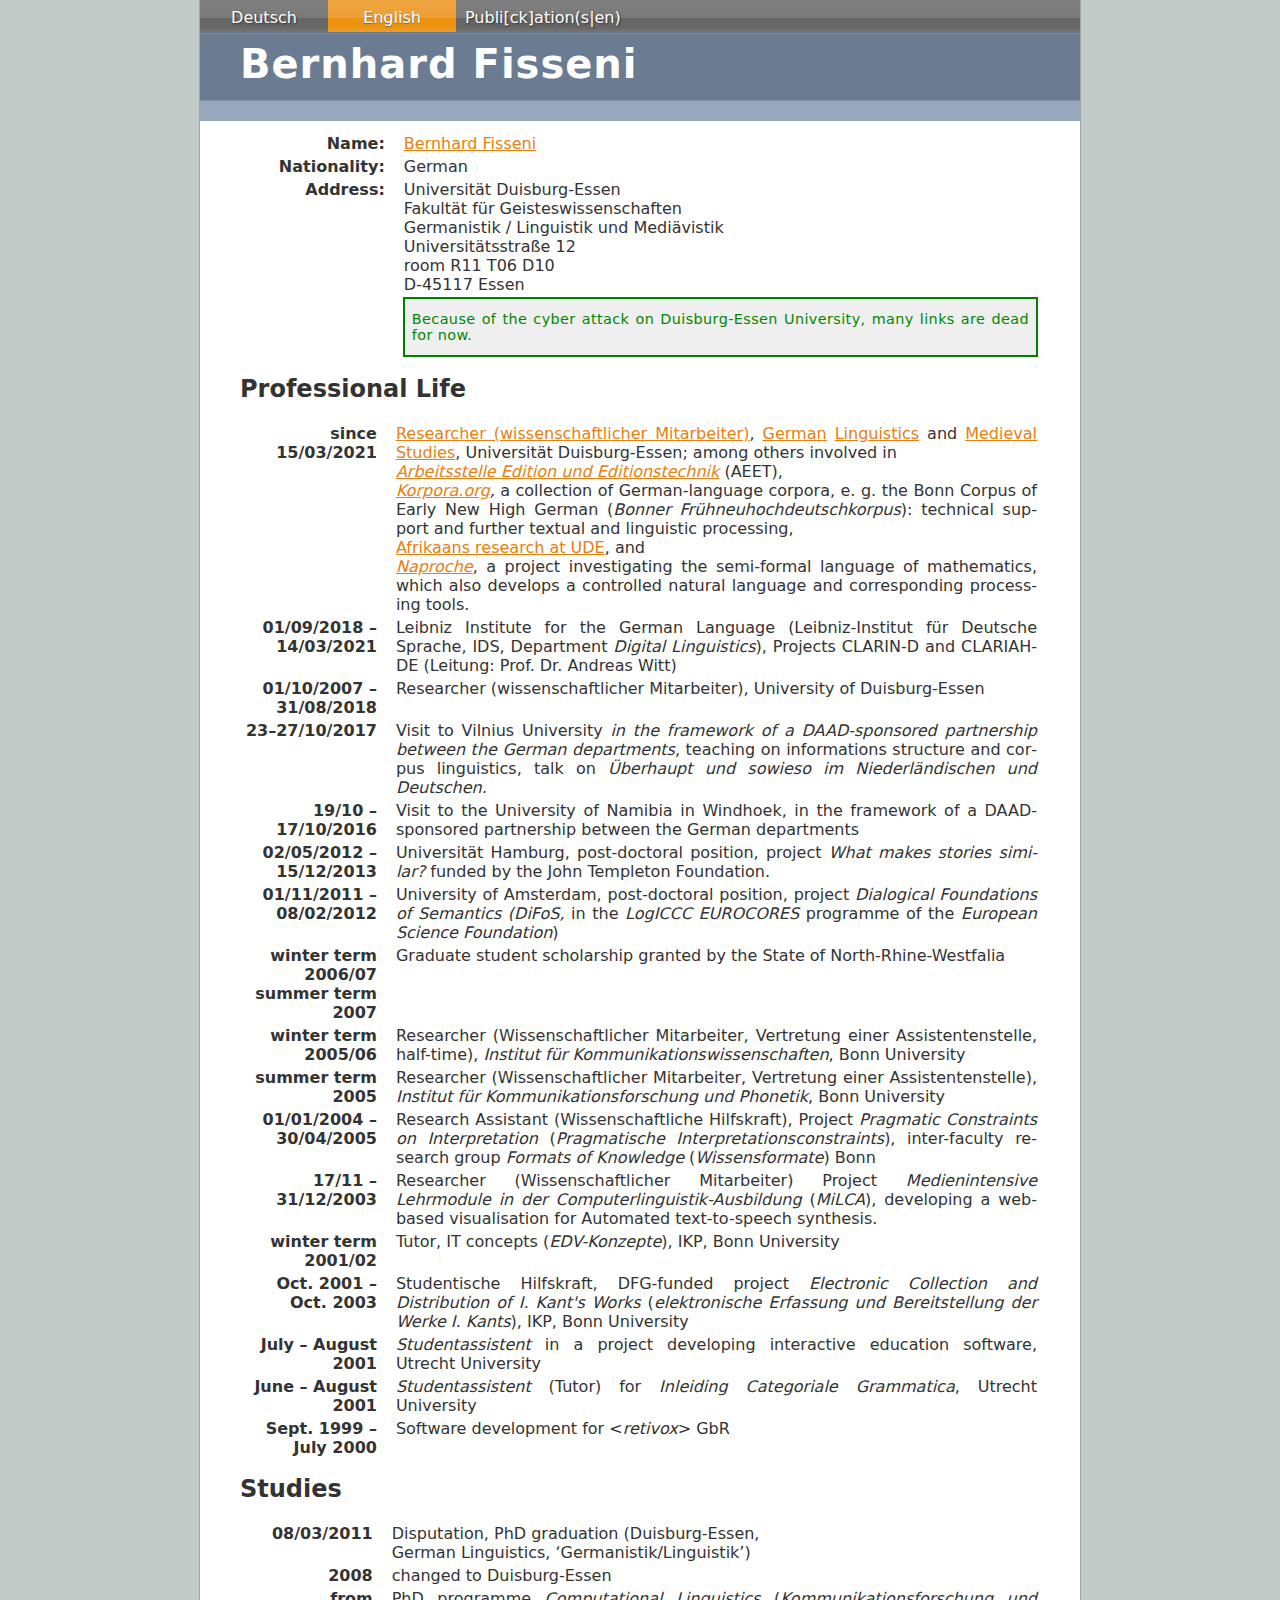
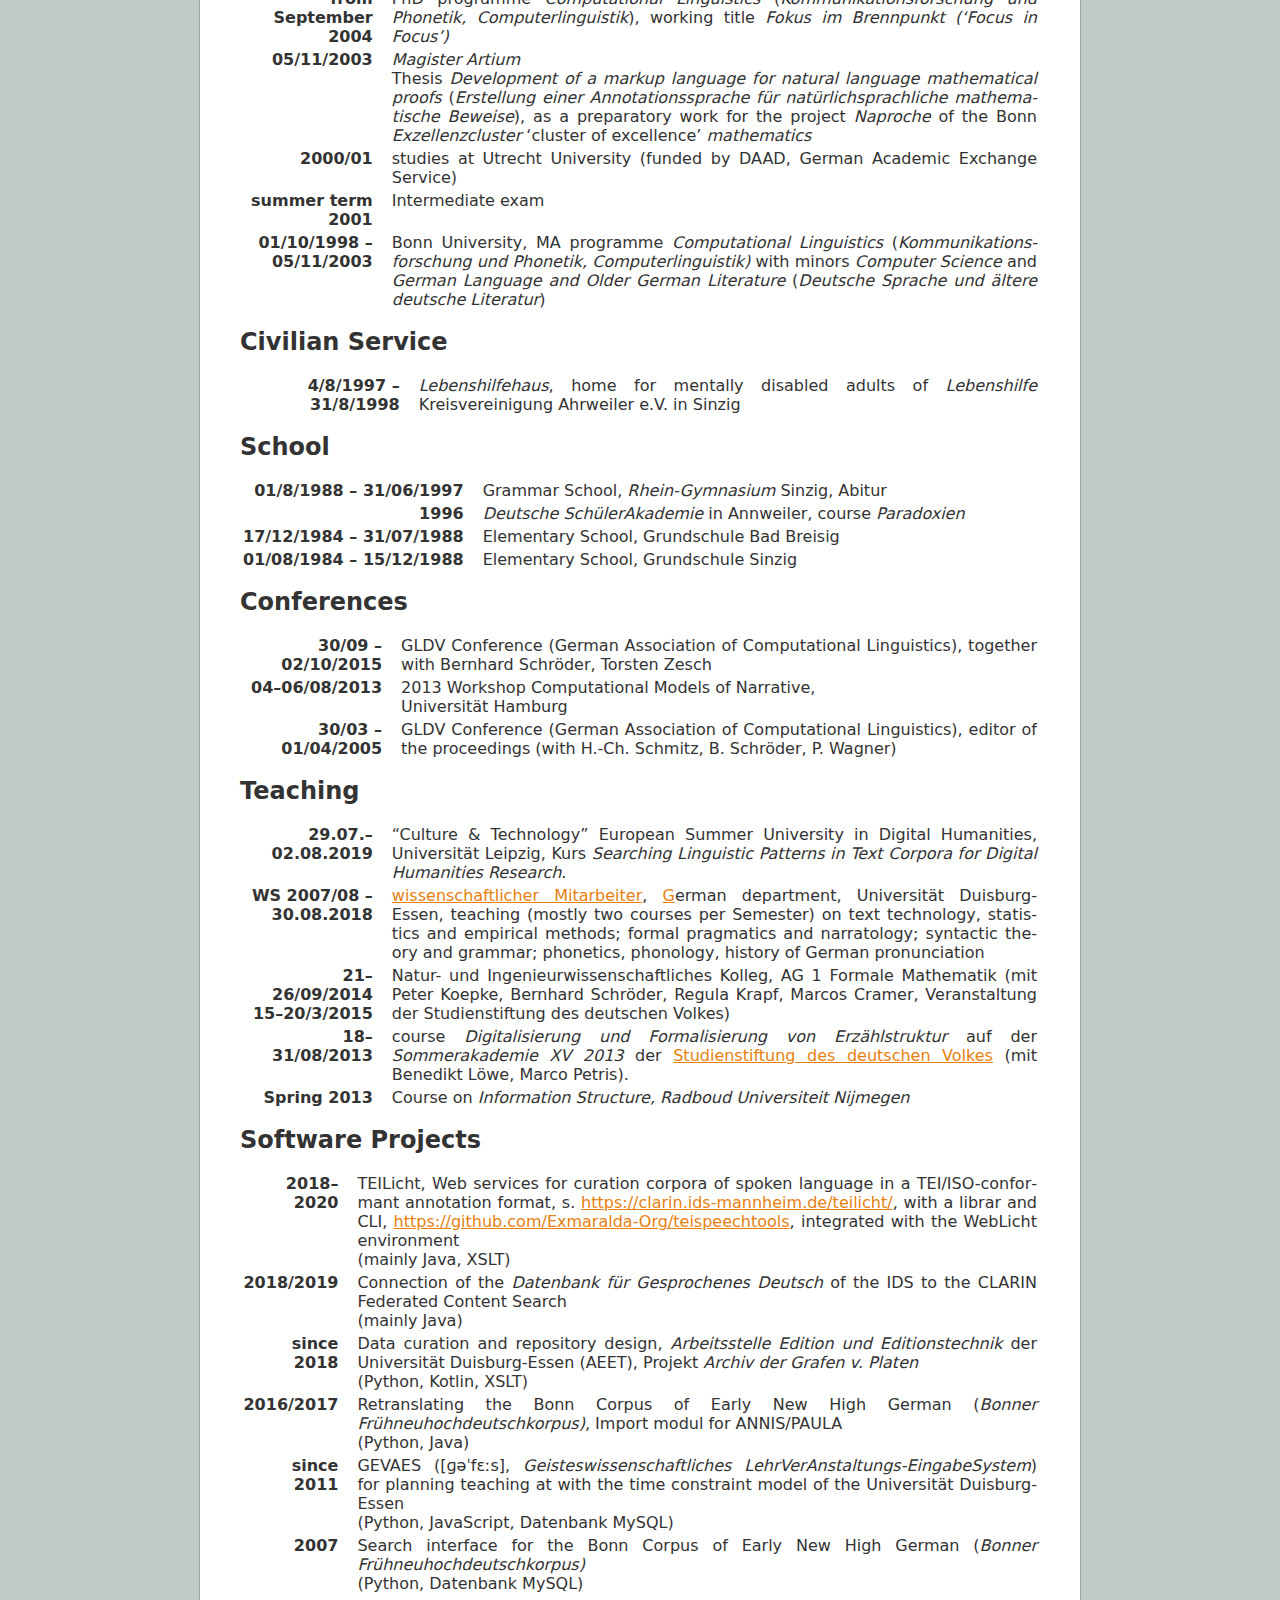
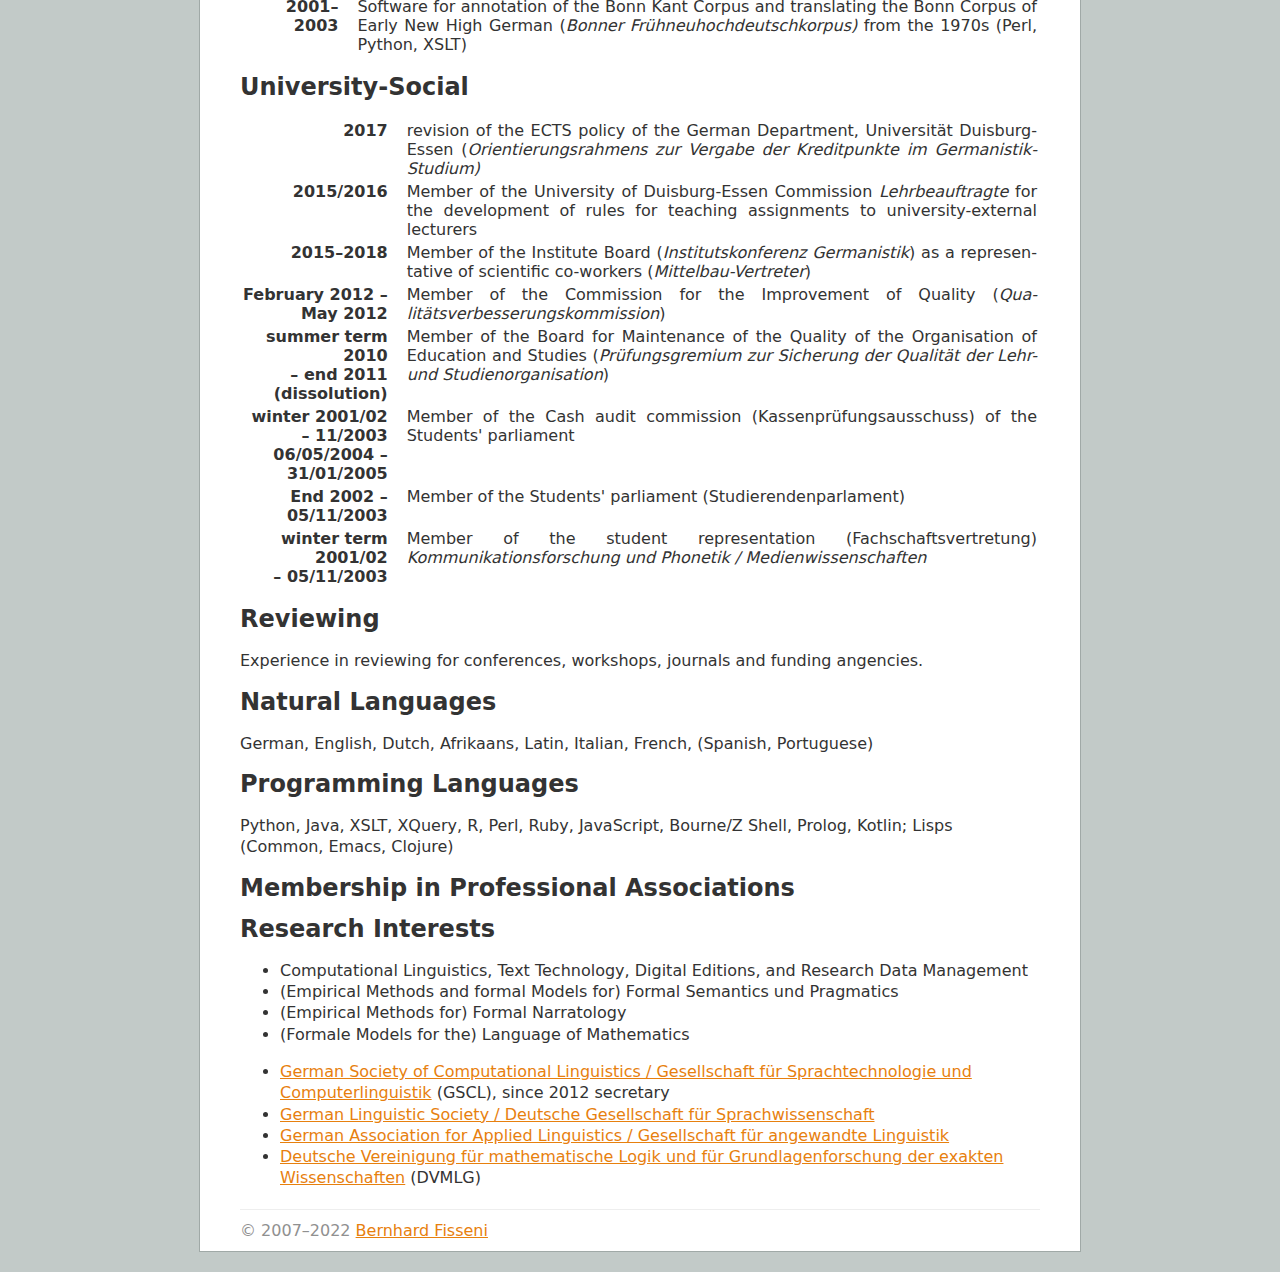
==== English/English.html @ acdcd54f "update date" ====
<!--?xml version="1.0"?-->
<html xmlns="http://www.w3.org/1999/xhtml">
  <head>
    <meta name="generator" content="HTML Tidy for HTML5 for Linux version 5.2.0">
    <meta http-equiv="content-type" content="text/html; charset=UTF-8">
    <meta name="robots" content="all">
    <meta name="keywords" content="Bernhard Fisseni, Uni Duisburg-Essen, uni-due.de, uni-due, Korpora.org, Germanistik, Mediävistik, Linguistik, Sprachkorpora, Arbeitsstelle Edition und Editionstechnik, AEET">
    <title>Bernhard Fisseni (English)</title>
    <link rel="stylesheet" type="text/css" href=
    "https://code.cdn.mozilla.net/fonts/fira.css" />
    <link rel="stylesheet" type="text/css" media="screen" href="../rw_common/themes/possible/styles.css" />
    <link rel="stylesheet" type="text/css" media="print" href="../rw_common/themes/possible/print.css" />
    <!--[if IE]><style type="text/css" media="screen">body {behavior: url(../rw_common/themes/possible/csshover.htc);}</style><![endif]-->
    <link rel="stylesheet" type="text/css" media="handheld" href="../rw_common/themes/possible/handheld.css" />
    <link rel="stylesheet" type="text/css" media="screen" href="../rw_common/themes/possible/css/styles/orange.css" />
    <link rel="stylesheet" type="text/css" media="screen" href="../rw_common/themes/possible/css/width/width_default.css" />
    <link rel="stylesheet" type="text/css" media="screen" href="../rw_common/themes/possible/css/sidebar/sidebar_hide.css" />
    <script type="text/javascript" src="../rw_common/themes/possible/javascript.js"></script>
    <link rel="stylesheet" type="text/css" href="../assets/bfi.css" />
  </head>
  <body lang="en" xml:lang="en">
    <div id="container">
      <!-- Start container -->
      <div id="navcontainer">
        <!-- Start Navigation -->
        <ul>
          <li><a href="../index.html" rel="self" lang="de" xml:lang="de">Deutsch</a></li>
          <li><a href="English.html" rel="self" id="current" name="current" lang="en" xml:lang="en">English</a></li>
          <!--        <li><a href="../Trivia/Trivia.html"
            rel="self">Trivia(les)</a></li>
          -->
          <li><a href="../Publick/Publick.html" rel="self">Publi[ck]ation(s|en)</a></li>
        </ul>
      </div><!-- End navigation -->
      <div id="pageHeader">
        <!-- Start page header -->
        <h1>Bernhard Fisseni</h1>
      </div><!-- End page header -->
      <div id="contentContainer">
        <!-- Start main content wrapper -->
        <div id="breadcrumbcontainer">
          <!-- Start the breadcrumb wrapper -->
        </div><!-- End breadcrumb -->
        <div id="content">
          <!-- Start content -->

          <table>
            <tbody>
              <tr class="odd">
                <td>Name:</td>
                <td><a href="mailto:bernhard.fisseni.uni@mail.de">Bernhard Fisseni</a></td>
              </tr>
              <tr class="even">
                <td>Nationality:</td>
                <td>German</td>
              </tr>
              <tr class="odd">
                <td>Address:</td>
                <td>
                  <p>Universität Duisburg-Essen<br>
                    Fakultät für Geisteswissenschaften<br>
                    Germanistik / Linguistik und Mediävistik<br>
                    Universitätsstraße 12<br>room R11 T06 D10<br>D-45117 Essen<!--br>+49-201-183-2939-->
                  </p>
                </td>
              </tr>
              <tr class="even">
                <td></td><td class="Info">Because of the cyber attack on Duisburg-Essen University, many links are dead for now.</td>
              </tr>
              <!--tr class="even">
                <td>Home page:</td>
                <td><a href="http://www.uni-due.de/~hg0132"><em>http://www.uni-due.de/~hg0132</em></a></td>
                <td></td>
              </tr-->
            </tbody>
          </table>
          <h2 id="professional-life">Professional Life</h2>
          <table>
            <tbody>
              <tr class="even">
                <td>since 15/03/2021</td>
                <td><p><a href="http://www.uni-due.de/zim/services/suchdienste/mitarbeiter.php?id=49251">Researcher (wissenschaftlicher Mitarbeiter)</a>, <a href="http://www.uni-due.de/germanistik">German</a> <a href="https://www.uni-due.de/germanistik/linguistik_sprachdidaktik.php">Linguistics</a> and <a href="https://www.uni-due.de/germanistik/mediaevistik">Medieval Studies</a>, Universität Duisburg-Essen; among others involved in</p>
                  <p><em><a href="http://aeet.korpora.org/">Arbeitsstelle Edition und Editionstechnik</a></em> (AEET),</p>
                  <p><em><a href="http://www.korpora.org/">Korpora.org</a>,</em> a collection of German-language corpora, e.&nbsp;g. the Bonn Corpus of Early New High German (<em>Bonner Frühneuhochdeutschkorpus</em>): technical support and further textual and linguistic processing,</p>
                  <p><a href="https://www.uni-due.de/germanistik/afrikaans/start.php">Afrikaans research at UDE</a>, and</p>
                  <p><em><a href="http://www.naproche.net/">Naproche</a></em>,
                    a project investigating the semi-formal language of mathematics, which 
                    also develops a controlled natural language and corresponding processing
                    tools.</p></td>
              </tr>
              <tr class="odd">
                <td>01/09/2018 – 14/03/2021</td>
                <td>Leibniz Institute for the German Language (Leibniz-Institut für Deutsche Sprache, IDS, Department <em>Digital Linguistics</em>), Projects CLARIN-D and CLARIAH-DE (Leitung: Prof. Dr. Andreas Witt)</td>
              </tr>
              <tr class="even">
                <td>01/10/2007 – 31/08/2018</td>
                <td>Researcher (wissenschaftlicher Mitarbeiter), University of Duis­burg-Essen
                </td>
              </tr>
              <tr class="odd">
                <td>23–27/10/2017</td>
                <td>Visit to Vilnius University <em>in the framework of a DAAD-sponsored partnership between the German departments</em>, teaching on informations structure and corpus linguistics, talk on <em>Überhaupt und sowieso im Niederländischen und Deutschen.</em></td>
              </tr>
              <tr class="even">
                <td>19/10 – 17/10/2016</td>
                <td>Visit to the University of Namibia in Windhoek, in the framework of a DAAD-sponsored partnership between the German departments</td>
              </tr>
              <tr class="odd">
                <td>02/05/2012 – 15/12/2013</td>
                <td>Universität Hamburg, post-doctoral position, project <em>What makes stories similar? </em> funded by the John Templeton Foundation.</td>
              </tr>
              <tr class="even">
                <td>01/11/2011 – 08/02/2012</td>
                <td>University of Amsterdam, post-doctoral position, project<em> Dialogical Foundations of Semantics (DiFoS, </em>in the <em>LogICCC EUROCORES </em>programme of the <em>European Science Foundation</em>)</td>
              </tr>
              <tr class="odd">
                <td>winter term 2006/07<br/>summer term 2007</td>
                <td>Graduate student scholarship granted by the State of North-Rhine-Westfalia</td>
              </tr>
              <tr class="even">
                <td>winter term 2005/06</td>
                <td>Researcher (Wissenschaftlicher Mitarbeiter, Vertretung einer Assistentenstelle, half-time), <em>Institut für Kommunikations­wissen­schaften</em>, Bonn University</td>
              </tr>
              <tr class="odd">
                <td>summer term 2005</td>
                <td>Researcher (Wissenschaftlicher Mitarbeiter, Vertretung einer Assistentenstelle), <em>Institut für Kommunikations­forschung und Pho­netik</em>, Bonn University</td>
              </tr>
              <tr class="even">
                <td>01/01/2004 – 30/04/2005</td>
                <td>Research Assistant (Wissenschaftliche Hilfskraft), Project <em>Pragmatic Constraints on Interpretation </em>(<em>Pragmatische Interpretationsconstraints</em>), inter-faculty research group <em>Formats of Knowledge </em>(<em>Wissensformate</em>)<em> </em>Bonn</td>
              </tr>
              <tr class="odd">
                <td>17/11 – 31/12/2003</td>
                <td>Researcher (Wissenschaftlicher Mitarbeiter) Project <em>Medienintensive Lehrmodule in der Computerlinguistik-Ausbildung</em> (<em>MiLCA</em>), developing a web-based visualisation for Automated text-to-speech synthesis.</td>
              </tr>
              <tr class="even">
                <td>winter term 2001/02</td>
                <td>Tutor, IT concepts (<em>EDV-Konzepte</em>), IKP, Bonn University</td>
              </tr>
              <tr class="odd">
                <td>Oct. 2001 – Oct. 2003</td>
                <td>Studentische Hilfskraft, DFG-funded project <em>Electronic Collection and Distribution of I. Kant's Works</em> (<em>elektronische Erfassung und Bereitstellung der Werke I. Kants</em>), IKP, Bonn University</td>
              </tr>
              <tr class="even">
                <td>July – August 2001</td>
                <td><em>Studentassistent </em>in a project developing interactive education software, Utrecht University</td>
              </tr>
              <tr class="odd">
                <td>June – August 2001</td>
                <td><em>Studentassistent</em> (Tutor) for <em>Inleiding Categoriale Grammatica</em>, Utrecht University</td>
              </tr>
              <tr class="even">
                <td>Sept. 1999 – July 2000</td>
                <td>Software development for &lt;<em>retivox</em>&gt; GbR </td>
              </tr>
            </tbody>
          </table>
          <h2 id="studies"><strong>Studies</strong></h2>
          <table>
            <tbody>
              <tr class="odd">
                <td>08/03/2011</td>
                <td><p>Disputation, PhD graduation (Duisburg-Essen,</p>
                  <p>German Linguistics, ‘Germanistik/Linguistik’)</p></td>
              </tr>
              <tr class="even">
                <td>2008</td>
                <td>changed to Duis­burg-Essen</td>
              </tr>
              <tr class="odd">
                <td>from September 2004</td>
                <td>PhD programme <em>Computational Linguistics</em> (<em>Kommunikationsforschung und Phonetik, Computerlinguistik</em>), working title <em>Fokus im Brennpunkt (‘Focus in Focus’)</em></td>
              </tr>
              <tr class="even">
                <td>05/11/2003</td>
                <td><em>Magister Artium</em><br>
                  Thesis <em>Development of a markup language for natural language mathematical proofs </em>(<em>Erstellung einer Annotationssprache für natürlichsprachliche mathematische Beweise</em>), as a preparatory work for the project <em>Naproche</em> of the Bonn <em>Exzellenzcluster</em> ‘cluster of excellence’ <em>mathematics</em></td>
              </tr>
              <tr class="odd">
                <td>2000/01</td>
                <td>studies at Utrecht University (funded by DAAD, German Academic Exchange Service)</td>
              </tr>
              <tr class="even">
                <td>summer term 2001</td>
                <td>Intermediate exam</td>
              </tr>
              <tr class="odd">
                <td>01/10/1998 – 05/11/2003</td>
                <td>Bonn University, MA programme <em>Computational Linguistics</em> (<em>Kommu­ni­ka­tions­forschung und Phonetik, Computer­linguistik) </em>with minors <em>Computer Science </em>and <em>German Language and Older German Literature </em>(<em>Deutsche Sprache und ältere deutsche Literatur</em>)</td>
              </tr>
            </tbody>
          </table>
          <h2 id="civilian-service">Civilian Service</h2>
          <table>
            <tbody>
              <tr class="odd">
                <td>4/8/1997 – 31/8/1998</td>
                <td><em>Lebenshilfehaus</em>, home for mentally disabled adults of <em>Lebenshilfe </em>Kreisvereinigung Ahrweiler e.V. in Sinzig</td>
              </tr>
            </tbody>
          </table>
          <h2 id="school">School</h2>
          <table>
            <tbody>
              <tr class="odd">
                <td>01/8/1988 – 31/06/1997</td>
                <td>Grammar School,<em> Rhein-Gymnasium</em> Sinzig, Ab­itur</td>
              </tr>
              <tr class="even">
                <td>1996</td>
                <td><em>Deutsche SchülerAkademie</em> in Annweiler, course <em>Paradoxien</em></td>
              </tr>
              <tr class="odd">
                <td>17/12/1984 – 31/07/1988</td>
                <td>Elementary School, Grundschule Bad Breisig</td>
              </tr>
              <tr class="even">
                <td>01/08/1984 – 15/12/1988</td>
                <td>Elementary School, Grundschule Sinzig</td>
              </tr>
            </tbody>
          </table>
          <h2 id="conferences">Conferences</h2>
          <table>
            <tbody>
              <tr class="odd">
                <td>30/09 – 02/10/2015</td>
                <td>GLDV Conference (German Association of Computational Linguistics), together with Bernhard Schröder, Torsten Zesch</td>
              </tr>
              <tr class="even">
                <td>04–06/08/2013</td>
                <td>2013 Workshop Computational Models of Narrative,<br>
                  Universität Hamburg</td>
              </tr>
              <tr class="odd">
                <td>30/03 – 01/04/2005</td>
                <td>GLDV Conference (German Association of Computational Linguistics), 
                  editor of the proceedings (with H.-Ch. Schmitz, B. Schröder, P. Wagner)</td>
              </tr>
            </tbody>
          </table>
          <h2 id="teaching">Teaching</h2>
          <table>
            <tbody>
              <tr class="odd">
                <td>29.07.–02.08.2019</td>
                <td>“Culture &amp; Technology” European Summer University in Digital Humanities, Universität Leipzig, Kurs <em>Searching Linguistic Patterns in Text Corpora for Digital Humanities Research</em>.</td>
              </tr>
              <tr class="even">
                <td>WS 2007/08 – 30.08.2018</td>
                <td><a href="http://www.uni-due.de/zim/services/suchdienste/mitarbeiter.php?id=49251">wissenschaftlicher Mitarbeiter</a>, <a href="http://www.uni-due.de/germanistik">G</a>erman
                  department, Uni­ver­sität Duisburg-Essen, teaching (mostly two courses 
                  per Semester) on text technology, statistics and empirical methods; 
                  formal pragmatics and narratology; syntactic theory and grammar; 
                  phonetics, phonology, history of German pronunciation</td>
              </tr>
              <tr class="odd">
                <td>21–26/09/2014<br>
                  15–20/3/2015</td>
                <td>Natur- und Ingenieurwissenschaftliches Kolleg, AG 1 Formale 
                  Mathematik (mit Peter Koepke, Bernhard Schröder, Regula Krapf, Marcos 
                  Cramer, Veranstaltung der Studienstiftung des deutschen Volkes)</td>
              </tr>
              <tr class="even">
                <td>18–31/08/2013 </td>
                <td>course <em>Digitalisierung und Formalisierung von Erzählstruktur</em> auf der <em>Sommerakademie XV 2013</em> der <a href="http://www.studienstiftung.de/">Studienstiftung des deutschen Volkes</a> (mit Benedikt Löwe, Marco Petris).</td>
              </tr>
              <tr class="odd">
                <td>Spring 2013</td>
                <td>Course on <em>Information Structure, Radboud Universiteit Nĳmegen</em></td>
              </tr>
            </tbody>
          </table>
          <h2 id="software-projects">Software Projects</h2>
          <table>
            <tbody>
              <tr class="odd">
                <td>2018–2020</td>
                <td>TEILicht, Web services for curation corpora of spoken language in a TEI/ISO-conformant annotation format, s. <a href="https://clarin.ids-mannheim.de/teilicht/">https://clarin.ids-mannheim.de/teilicht/</a>, with a librar and CLI, <a href="https://github.com/Exmaralda-Org/teispeechtools">https://github.com/Exmaralda-Org/teispeechtools</a>, integrated with the WebLicht environment<br>
                  (mainly Java, XSLT)</td>
              </tr>
              <tr class="even">
                <td>2018/2019</td>
                <td>Connection of the <em>Datenbank für Gesprochenes Deutsch</em> of the IDS to the CLARIN Federated Content Search<br>
                  (mainly Java)</td>
              </tr>
              <tr class="odd">
                <td>since 2018</td>
                <td><p>Data curation and repository design, <em>Arbeitsstelle Edition und Editionstechnik </em>der Universität Duisburg-Essen (AEET), Projekt <em>Archiv der Grafen v. Platen</em><br>
                    (Python, Kotlin, XSLT)</p></td>
              </tr>
              <tr class="even">
                <td>2016/2017</td>
                <td>Retranslating the Bonn Corpus of Early New High German (<em>Bonner Frühneuhochdeutschkorpus)</em>, Import modul for ANNIS/PAULA<br>
                  (Python, Java)</td>
              </tr>
              <tr class="odd">
                <td>since 2011</td>
                <td><p>GEVAES ([ɡəˈfɛːs], <em>Geisteswissenschaftliches LehrVerAnstaltungs-EingabeSystem</em>) for planning teaching at with the time constraint model of the Universität Duisburg-Essen<br>
                    (Python, JavaScript, Datenbank MySQL)</p></td>
              </tr>
              <tr class="even">
                <td>2007</td>
                <td>Search interface for the Bonn Corpus of Early New High German (<em>Bonner Frühneuhochdeutschkorpus)</em><br>
                  (Python, Datenbank MySQL)</td>
              </tr>
              <tr class="odd">
                <td>2001–2003</td>
                <td>Software for annotation of the Bonn Kant Corpus and translating the Bonn Corpus of Early New High German (<em>Bonner Frühneuhochdeutschkorpus) </em>from the 1970s (Perl, Python, XSLT)</td>
              </tr>
            </tbody>
          </table>
          <h2 id="university-social">University-Social</h2>
          <table>
            <tbody>
              <tr class="odd">
                <td>2017</td>
                <td>revision of the ECTS policy of the German Department, Universität Duisburg-Essen (<em>Orientierungsrahmens zur Vergabe der Kreditpunkte im Germanistik-Studium)</em></td>
              </tr>
              <tr class="even">
                <td>2015/2016</td>
                <td>Member of the University of Duisburg-Essen Commission <em>Lehrbeauftragte</em> for the development of rules for teaching assignments to university-external lecturers</td>
              </tr>
              <tr class="odd">
                <td>2015–2018</td>
                <td>Member of the Institute Board (<em>Institutskonferenz Germanistik</em>) as a representative of scientific co-workers (<em>Mittelbau-Vertreter</em>)</td>
              </tr>
              <tr class="even">
                <td>February 2012 –<br>
                  May 2012</td>
                <td>Member of the Commission for the Improvement of Quality (<em>Qua­litätsverbesserungskommission</em>)</td>
              </tr>
              <tr class="odd">
                <td><p>summer term 2010</p>
                  <p>– end 2011 (dissolution)</p></td>
                <td>Member of the Board for Maintenance of the Quality of the Organisation of Education and Studies (<em>Prüfungsgremium zur Sicherung der Qualität der Lehr- und Studienorganisation</em>)</td>
              </tr>
              <tr class="even">
                <td>winter 2001/02 – 11/2003<br>
                  06/05/2004 – 31/01/2005</td>
                <td>Member of the Cash audit commission (Kassenprüfungsausschuss) of the Students' parliament</td>
              </tr>
              <tr class="odd">
                <td>End 2002 – 05/11/2003</td>
                <td>Member of the Students' parliament (Studierendenparlament)</td>
              </tr>
              <tr class="even">
                <td>winter term 2001/02<br>
                  – 05/11/2003</td>
                <td>Member of the student representation (Fachschaftsvertretung) <em>Kommunikations­forschung und Phonetik / Medienwissenschaften</em></td>
              </tr>
            </tbody>
          </table>
          <h2 id="reviewing">Reviewing</h2>
          <p>Experience in reviewing for conferences, workshops, journals and funding angencies.</p>
          <h2 id="natural-languages">Natural Languages</h2>
          <p>German, English, Dutch, Afrikaans, Latin, Italian, French, (Spanish, Portuguese)</p>
          <h2 id="programming-languages">Programming Languages</h2>
          <p>Python, Java, XSLT, XQuery, R, Perl, Ruby, JavaScript, Bourne/Z Shell, Prolog, Kotlin; Lisps (Common, Emacs, Clojure)</p>
          <h2 id="membership-in-professional-associations">Membership in Professional Associations</h2>
          <h2 id="research-interests">Research Interests</h2>
          <ul>
            <li>Computational Linguistics, Text Technology, Digital Editions, and Research Data Management</li>
            <li>(Empirical Methods and formal Models for) Formal Semantics und Pragmatics</li>
            <li>(Empirical Methods for) Formal Narratology</li>
            <li>(Formale Models for the) Language of Mathematics</li>
          </ul>
          <ul>
            <li><a href="http://www.gscl.org">German Society of Computational Linguistics / Gesellschaft für 
              Sprachtechnologie und Computerlinguistik</a> (GSCL), since 2012 secretary</li>
            <li><a href="http://www.dgfs.de">German Linguistic Society / Deutsche Gesellschaft für Sprachwissenschaft</a></li>
            <li><a href="https://gal-ev.de/">German Association for Applied Linguistics / Gesellschaft für angewandte Linguistik</a></li>
            <li><a href="http://www.dvmlg.de/">Deutsche Vereinigung für mathematische Logik und für Grundlagenforschung der exakten Wissenschaften</a> (DVMLG)</li>
          </ul>
          <div class="clearer"></div>
          <div id="footer">
            <!-- Start Footer -->
            <p>© 2007–2022 <a href="mailto:bernhard.fisseni.uni@mail.de" id="rw_email_contact" name="rw_email_contact">Bernhard Fisseni</a>
            </p>
          </div><!-- End Footer -->
        </div><!-- End content -->
      </div><!-- End main content wrapper -->
    </div><!-- End container -->
  </body></html>
---- rw_common/themes/possible/styles.css ----
/* @group General Styles */

body {
	color: #333333;
	/* font: 0.75em/1.8em Helvetica, Arial, sans-serif; */
	line-height: 133%;
	margin: 0 20px 20px;
	text-align: center;
	background: repeat url(images/body_bg.png);
	/* font-family: DejaVu Sans, Calibri, sans, sans-serif; */
	padding: 0;
}
sup { vertical-align: top; position: relative; top: -0.5em; }
p {
}

b, strong {

}

a:link, a:visited {
}

a:hover, a:active {

}

img {
	border: none;
}

.image-left {
	float: left;
	margin: 3px 3px 3px 0;
	padding: 3px 3px 3px 0;
	position: relative;
	z-index: 5;
}

.image-right {
	float: right;
	margin: 3px 0 3px 3px;
	padding: 3px 0 3px 3px;
	position: relative;
	z-index: 5;
}
	
/* @end */

/* @group Layout */

#container { 
	background: #ffffff repeat-y right url(images/sidebar_right_bg.png); /* This Is The BG Color Of The Main Div */
	margin: 0px auto; /* Right And Left Margin Widths To Auto */
	text-align: left; /* Hack To Keep IE5 Windows Happy */
	border-right: 1px solid #a0a9a7;
	border-left: 1px solid #a0a9a7;
	border-bottom: 1px solid #a0a9a7;
	position: relative;
}

.clearer {
	clear: both;
}

#pageHeader {
	background: #6b7b91;
	border-bottom: 2px solid #818fa1;
	padding: 20px 40px;
	position: relative;
	margin-top: -1px;
	margin-bottom: -1px;
	z-index: 0;
}

#pageHeader img {
	position: absolute;
	right: 0;
	top: 0;
}

#pageHeader h1 {
	color: #ffffff;
	font-size: 2.5em;
	letter-spacing: 1px;
	margin: 0 0 5px;
}

#pageHeader h2 {
	color: #b5bdc8;
	font-size: 0.9em;
	margin: 0;
}

#contentContainer {
	margin-right: 200px;
	position: relative;
	z-index: 1;
}

#contentContainer #content {
	padding-top: 10px;
	padding-right: 40px;
	padding-left: 40px;
}

#sidebarContainer {
	float: right;
	width: 200px;
}

#sidebarContainer #sidebar {
	padding: 10px;
	color: #505050;
}

#sidebarContainer .sideHeader {
	background: #d5dfd6;
	color: #797f7a;
	font-weight: bold;
	height: 20px;
	padding-left: 10px;
	margin: -10px -10px 0;
	font-size: 1em;
}

#footer {
	border-top: 1px solid #eeeeee;
	margin-top: 20px;
	color: #909090;
}

#footer p {
	margin: 0;
	padding-top: 10px;
	padding-bottom: 10px;
}

#footer a:link, #footer a:visited {

}

#footer a:hover, #footer a:active {
}
	
/* @end */

/* @group Bread-crumb */

#breadcrumbcontainer {
	background: #97a8bc;
	font-size: 0.9em;
	color: #808ea0;
	font-weight: bold;
	height: 20px;
	padding-left: 40px;
	padding-right: 20px;
	display: block;
}

#breadcrumbcontainer ul {
	list-style: none;
	margin: 0;
	padding: 0;
}

#breadcrumbcontainer li {
	display: inline;
}

#breadcrumbcontainer a {
	color: #ffffff;
}

#breadcrumbcontainer a:hover {
	color: #6a7a90;
}
	
/* @end */

/* @group Toolbar */

/* Toolbar Styles */
#navcontainer {
	background: repeat-x url(images/toolbar_bg.png);
	height: 2.2em;
	position: relative;
	z-index: 2;
}

#navcontainer #current {
	text-shadow: 0px 1px 1px #666666;
}

#navcontainer .currentAncestor {
	text-shadow: 0px 1px 1px #666666;
}
/* Parent - Level 0 */

#navcontainer ul {
	padding: 0;
	list-style: none;
	margin: 0px;
}

#navcontainer li {
	position: relative;
	min-width: 8em;
	max-width: 15em;
	display: inline;
	float: left;
}

#navcontainer a {
	display: block;
	padding-top: 7px;
	color: #ffffff;
	text-shadow: 1px 1px 2px #333333;
	text-decoration: none;
	text-align: center;
	padding-left: 1ex;
	padding-right: 1ex;
	height: 2em;
}

#navcontainer a:hover { 
	color: #ffffff;
	text-shadow: 0px 1px 1px #666666;
	text-decoration: none;
}

/* Fix IE. Hide from IE Mac \*/
* html #navcontainer ul li { float: left; height: 1%; }
* html #navcontainer ul li a { height: 27px; }
/* End */

/* Child - Level 1 */

#navcontainer ul ul {
	position: absolute;
	left: 0;
	top: 32px;
	display: none;
	z-index: 3;
}

#navcontainer ul ul a { 
	height: 20px;
	padding-top: 7px;
	text-shadow: 2px 2px 2px #999999;
	background: url(images/sub_button.png) repeat;
	text-align: left;
	text-indent: 20px;
}

#navcontainer ul ul a:hover {
	background: repeat url(images/sub_button_over.png);
}


html>body #navcontainer ul ul a {
	background: repeat url(images/sub_button_trans.png);
	height: 23px;
}

html>body #navcontainer ul ul a:hover {
	background: repeat url(images/sub_button_over_trans.png);
}

#navcontainer ul ul #current{
	background: repeat url(images/sub_button_over.png);
}

html>body #navcontainer ul ul #current{
	background: repeat url(images/sub_button_over_trans.png);
}

/* Child Level 3 */

#navcontainer ul ul ul {
	position: absolute;
	left: 120px;
	top: 0;
}

#navcontainer ul ul ul ul li { 
}

#navcontainer ul ul ul ul a{
}

#navcontainer ul ul ul ul a:hover{

}

div#navcontainer ul ul, div#navcontainer ul ul ul, div#navcontainer ul li:hover ul ul, div#navcontainer ul li:hover ul ul ul, div#navcontainer ul li:hover ul ul ul ul, div#navcontainer ul li:hover ul ul ul ul ul{
display:none;
}

div#navcontainer ul li:hover ul, div#navcontainer ul ul li:hover ul, div#navcontainer ul ul ul li:hover ul, div#navcontainer ul ul ul ul li:hover ul, div#navcontainer ul ul ul ul ul li:hover ul{
display:block;
}
/* @end */

/* @group Global Classes */

blockquote, .standout {
	color: #96a7bb;
	border-top: 1px solid #eeeeee;
	border-bottom: 1px solid #eeeeee;
}

h1 {
}

h2 {
}

h3 {
}

h4 {
}

.imageStyle {

}

/* Main content area unordered list styles */
#contentContainer #content ul {
}

#contentContainer #content li {
}

ul.disc {
	list-style-type: disc;
}

ul.circle {
	list-style-type: circle;
}

ul.square {
	list-style-type: square;
}

ol.arabic-numbers {
	list-style-type: decimal;
}

ol.upper-alpha {
	list-style-type: upper-alpha;
}

ol.lower-alpha {
	list-style-type: lower-alpha;
}

ol.upper-roman {
	list-style-type: upper-roman;
}

ol.lower-roman {
	list-style-type: lower-roman;
}
/* Sidebar area unordered list styles */
#sidebarContainer #sidebar ul {
	margin: 10px 0;
	padding: 0;
}

#sidebarContainer #sidebar li {
}

/* Table Styles */
table {
	font-size: 1em;
}
	
/* @end */

/* @group Blog */

/* @group Tag Cloud */
ul.blog-tag-cloud {
	margin: 0 0 10px;
	padding: 0;
	text-align: justify;
}

ul.blog-tag-cloud li {
	display: inline;
	padding-right: 5px;
}

.blog-tag-size-1 {	
	font-size: 0.8em;
}

.blog-tag-size-2 {	
	font-size: 0.85em;
}

.blog-tag-size-3 {	
	font-size: 0.9em;
}

.blog-tag-size-4 {	
	font-size: 0.95em;
}

.blog-tag-size-5 {	
	font-size: 1em;
}

.blog-tag-size-6 {	
	font-size: 1.05em;
}

.blog-tag-size-7 {	
	font-size: 1.1em;
}

.blog-tag-size-8 {	
	font-size: 1.15em;
}

.blog-tag-size-9 {	
	font-size: 1.2em;
}

.blog-tag-size-10 {	
	font-size: 1.25em;
}

.blog-tag-size-11 {	
	font-size: 1.3em;
}

.blog-tag-size-12 {	
	font-size: 1.35em;
}

.blog-tag-size-13 {
	font-size: 1.4em;
}

.blog-tag-size-14 {	
	font-size: 1.45em;
}

.blog-tag-size-15 {
	font-size: 1.5em;
}

.blog-tag-size-16 {	
	font-size: 1.55em;
}

.blog-tag-size-17 {	
	font-size: 1.6em;
}

.blog-tag-size-18 {	
	font-size: 1.65em;
}

.blog-tag-size-19 {
	font-size: 1.7em;
}

.blog-tag-size-20 {	
	font-size: 1.75em;
}

/* @end */

/* @group Archive Page */

.blog-archive-background {
}

.blog-entry-summary {
	margin-bottom: 10px;
}

.blog-archive-headings-wrapper {
	margin-bottom: 30px;
	border-bottom: 1px solid #eeeeee;
	padding-bottom: 15px;
}

.blog-archive-entries-wrapper {

}

.blog-archive-entries-wrapper .blog-entry {
	
}

.blog-archive-month {
	font-size: 1.9em;
	letter-spacing: 1px;
	font-weight: bold;
	margin-bottom: 3px;
}

.blog-archive-link {
	
}

.blog-archive-link a:link, .blog-archive-link a:visited {
}

/* @end */

.blog-entry {
	margin-bottom: 30px;
	border-bottom: 1px solid #eeeeee;
	padding-bottom: 15px;
}

.blog-entry-title {
	font-size: 1.9em;
	letter-spacing: 1px;
	font-weight: bold;
	margin: 0 0 3px;
}

.blog-entry-title a:link {
	text-decoration: none;
	color: #333333;
}

.blog-entry-date {
	color: #b3b3b3;
	margin-bottom: 10px;
}

.blog-read-more {
	display: block;
	padding-top: 10px;
	font-style: italic;
}

.blog-entry-body {
}

.blog-entry-comments {
	padding-top: 10px;
}

/*styles the category link in the main entry */
.blog-entry-category {
	color: #6a7a90;
}

.blog-entry-category a:link, .blog-entry-category a:visited {
}

/* styles the archives in the blog sidebar */
#blog-archives {
	margin-bottom: 10px;
}

.blog-archive-link-enabled {
}

.blog-archive-link-disabled {
}

/* Styles the blog categories in the blog sidebar */
#blog-categories {
	margin-bottom: 10px;
}

.blog-category-link-enabled {
}

.blog-category-link-disabled {
}

/* Styles the blog RSS feeds in the blog sidebar */
#blog-rss-feeds {
	margin-bottom: 10px;
}

.blog-rss-link {
}

.blog-comments-rss-link {
}
	
/* @end */

/* @group File Sharing */

.filesharing-description {
}

.filesharing-item {
	background: #f5f5f5;
	margin-bottom: 10px;
	padding: 5px;
}

.filesharing-item-title a:link {
}

.filesharing-item-title a:hover {
}

.filesharing-item-title a:visited {

}

.filesharing-item-description {
	color: #b3b3b3;
}

/* @end */

/* @group Photo Album */

/* @group Index Page (Thumbnail view) */

.album-title {
	font-size: 1.9em;
	letter-spacing: 1px;
	font-weight: bold;
	margin-bottom: 3px;
}

.album-description {
	margin-bottom: 70px;
}

.album-wrapper {
	display: block;
	width: 99%;
	position: relative;
}

.thumbnail-wrap {
	text-align: center;
	position: relative;
	float: left;
	margin-bottom: 60px;
	margin-right: 10px;
}

.thumbnail-frame {
	position: absolute;
    bottom: 0;
    left: 0;
}

.thumbnail-frame:hover {
}

.thumbnail-frame a {
}

.thumbnail-frame a:hover {
}

.thumbnail-frame img {
	margin: auto;
    border: none;
}

.thumbnail-caption {
	font-size: 0.9em;
	color: #96a7bb;
	margin: 0;
	padding: 0;
	width: 100%;
	height: 38px;
	display: block;
}
	
/* @end */

/* @group Single Page (Photo view) */

.photo-background {
	margin: 0;

}

.photo-navigation {
	background: #6b7b91;
	border-bottom: 2px solid #818fa1;
	padding: 20px 40px 10px;
	margin-bottom: 20px;
	text-align: left;
}

.photo-links {
}

.photo-navigation a:link, .photo-navigation a:visited {

}

.photo-navigation a:hover {

}

.photo-frame{
	padding: 2px;
	background: #949b98;
}

.photo-title {
	color: #ffffff;
	font-size: 2.5em;
	letter-spacing: 1px;
	margin: 0 0 5px;
}

.photo-caption {
	color: #b5bdc8;
	font-size: 1.1em;
	margin: 0;
}

/* @group EXIF data */
/* Data wrapper */
.exif-data {
}

/* p tag classes for all exif data */
p.exif-version {
}

p.exif-colour-space {
}

p.exif-focal-length {
}

p.exif-dimensions {
}

p.exif-pixel-y-dimension {
}

p.exif-pixel-x-dimension {
}

p.exif-oecf-value {
}

p.exif-subsec-time-original {
}

p.exif-exposure-mode {
}

p.exif-spatial-frequency-response {
}

p.exif-scene-capture-type {
}

p.exif-subject-location {
}

p.exif-shutter-speed {
}

p.exif-datetime-original {
}

p.exif-subsec-time {
}

p.exif-compressed-bits-per-pixel {
}

p.exif-flash-energy {
}

p.exif-saturation {
}

p.exif-brightness {
}

p.exif-exposure-time {
}

p.exif-f-number {
}

p.exif-file-source {
}

p.exif-gain-control {
}

p.exif-subject-area {
}

p.exif-cfa-pattern {
}

p.exif-scene-type {
}

p.exif-white-balance {
}

p.exif-flash {
}

p.exif-exposure-index {
}

p.exif-flashpix-version {
}

p.exif-device-setting-description {
}

p.exif-focalplane-x-resolution {
}

p.exif-image-uniqueid {
}

p.exif-components-configuration {
}

p.exif-light-source {
}

p.exif-sensing-method {
}

p.exif-aperture {
}

p.exif-sharpness {
}

p.exif-exposure-program {
}

p.exif-subject-distance {
}

p.exif-subsec-time-digitized {
}

p.exif-contrast {
}

p.exif-focalplane-resolution-unit {
}

p.exif-gamma {
}

p.exif-35mm-focal-length {
}

p.exif-datetime-digitized {
}

p.exif-subject-distance-range {
}

p.exif-custom-rendered {
}

p.exif-max-aperture {
}

p.exif-sound-file {
}

p.exif-metering-mode {
}

p.exif-spectral-sensitivity {
}

p.exif-exposure-bias {
}

p.exif-focalplane-y-resolution {
}

p.exif-iso-rating {
}

p.exif-maker-note {
}

p.exif-digital-zoom-ratio {
}

p.exif-user-comment {
}
/* @end */

/* @end */
	
/* @end */

/* @group Quicktime Page */

.movie-description {

}
	
/* @end */

/* @group Quicktime Album */

/* @group Index Page (Movie Thumbnail view) */

.movie-page-title {
	font-size: 1.9em;
	letter-spacing: 1px;
	font-weight: bold;
	margin-bottom: 3px;
}

.movie-page-description {
	margin-bottom: 8px;
}

.movie-thumbnail-frame {
	width: 132px;
	height: 132px;
	float: left;
	text-align: center;
	margin-right: 10px;
	margin-bottom: 10px;
	background: #f5f5f5;
	position: relative;
	z-index: 4;
}

.movie-thumbnail-frame:hover {
}

.movie-thumbnail-caption {
}
	
/* @end */

/* @group Single Page (Movie View) */

.movie-background {
}

.movie-title {
	font-size: 1.9em;
	letter-spacing: 1px;
	font-weight: bold;
}

.movie-frame {

}
	
/* @end */


/* @end */

/* @group Contact Form */
.message-text { 
} 

.required-text {
} 

.form-input-field {
} 

.form-input-button { 
} 
/* @end */
---- rw_common/themes/possible/print.css ----
/*<group=General Styles>*/

body {
	background: transparent none;
	margin: 0px 5% 0px 5%;
	text-align: left;
	color: #000000;
	letter-spacing: 0.5px;
	word-spacing: 1px;
	padding: 0px;
}

p { 
}

b, strong {
	font-weight: bold;
}

a:link, a:visited {
}

a:hover, a:active {
}
	
/*</group>*/

/*<group=Layout>*/

#container {
	text-align: left;
	width: 100%;
	padding: 0px;
	margin: 0px;
}

#pageHeader {
	text-align: left;
	background: none;
	border-bottom: 1px solid #cccccc;
	padding-bottom: 10px;
	margin-bottom: 10px;
}

#pageHeader img {
	float: right;
}

#pageHeader h1 {
	color: #000000;
	margin: 0px;
	font-weight: bold;
	font-size: 16pt;
	padding: 0px;
}

#pageHeader h2 {
	color: #333333;
	margin: 0px;
	font-size: 13pt;
	font-weight: normal;
	padding: 0px;
}

#contentContainer {
	float: none !important;
	padding: 0px;
	margin-bottom: 10px;
}

#contentContainer #content {
	padding: 0px;
}

#contentContainer #content img {
}

#sidebarContainer {
	float: none;
	width: auto;
	border-bottom: 1px solid #cccccc;
	margin-bottom: 10px;
	padding-bottom: 10px;
}

#sidebarContainer .sidebar {
}

#footer {
	text-align: center; 
	background: none;
	color: #000000;
	font-size: 10pt;
	border-top: 1px solid #cccccc;
	margin-top: 10px;
	padding-top: 10px;
}

#footer a {
}

#footer a:hover {
}
	
/*</group>*/

/*<group=toolbar>*/

#navcontainer {
	display: none;
}
	
/*</group>*/

/*<group=Bread-crumb>*/

#breadcrumbcontainer {
	display: none;
}
	
/*</group>*/

/*<group=Global Classes>*/

.standout {
	color: #474747;
	font-size: 11pt;
	font-weight: bold;
	letter-spacing: 1px;
	word-spacing: 2px;
	padding: 40px;
	background-color: #f5f5f5;
	font-style: italic;
}

h1 {
	font-size: 20pt;
	font-weight: bold;
	margin-bottom: 3px;
}

h2 {
	font-size: 18pt;
	font-weight: bold;
	margin-bottom: 3px;
}

h3 {
	font-size: 16pt;
	font-weight: bold;
	margin-bottom: 3px;
}

h4 {
	font-size: 14pt;
	font-weight: bold;
	margin-bottom: 3px;
}

h5 {
	font-size: 12px;
	font-weight: bold;
	margin-bottom: 3px;
}

.imageStyle {
}
	
/*</group>*/

/*<group=Blog>*/

.blog-entry {
	border-style: none;
}

.blog-entry-title {
	font-size: 16pt;
	font-weight: bold;
	margin-bottom: 3px;
	border-style: none;
}

.blog-entry-date {
	margin-bottom: 10px;
	margin-top: 5px;
	border-style: none;
	font-size: 10pt;
	color: #333333;
}

.blog-entry-body {
	margin-bottom: 45px;
	border-style: none;
}
	
/*</group>*/

/*<group=File Sharing>*/

.filesharing-description {
	margin-bottom: 20px;
	border-bottom: 1px solid #d9d9d9;
}

.filesharing-item {
	
}

.filesharing-item-title {
	font-size: 16pt;
	font-weight: bold;
}

.filesharing-item-description {
	margin-bottom: 10px;
}

/*</group>*/

/*<group=Photo Album>*/

/*<group=Index Page (Thumbnail view)>*/

.album-title {
	font-size: 16pt;
	font-weight: bold;
	margin-bottom: 3px;
}

.album-description {
}

.thumbnail-frame {
	margin: 0px;
	padding: 0px;
}

.thumbnail-frame a {
}

.thumbnail-frame a:hover {
	height: 30px;
}

.thumbnail-frame img {
	background: repeat url(images/sidebar_bg.png);
}

.thumbnail-caption {
	color: #4c4c4c;
	margin-top: -2px;
	font-size: 10pt;
}
	
/*</group>*/

/*<group=Single Page (Photo view)>*/

.photo-background {
	text-align: center;
}

.photo-navigation {
	background: none;
	display: none;
}

.photo-navigation a {
	display: none;
}

.photo-navigation a:hover {
	display: none;
}

.photo-frame{

}

.photo-links {
	display: none;
}

.photo-title {
	display: none;
}

.photo-caption {
	font-size: 11pt;
	margin: 0px;
	text-align: center;
}

/*</group>*/
	
/*</group>*/

/*<group=Quicktime Page>*/

.movie-title {
	font-size: 16pt;
	font-weight: bold;
	text-align: left;
}

.movie-description {
	text-align: center;
}

.movie-frame {
	text-align: center;
	margin-bottom: 10px;
}
	
/*</group>*/
---- rw_common/themes/possible/handheld.css ----
/*<group=General Styles>*/

body {
	text-align: left;
	/* font-family: DejaVu Sans, Calibri, sans, sans-serif;
	font-size: 0.9em; */
	margin: 0px;
	padding: 0;
	white-space: pre;
}

p {
}

b, strong {

}

a:link {
	color: #0000ff;
	text-decoration: underline;
}

a:visited {
	color: #681796;
}

a:hover, a:active {
	text-decoration: none;
	background: #0000ff;
	color: #ffffff;
}

img {
	max-width: 99%;
}

.image-left {

}

.image-right {

}
	
/*</group>*/

/*<group=Layout>*/

#container { 
	background: #ffffff;
	background-image: none;
	width: 100%;
}

#pageHeader {
	height: auto;
	text-align: left;
	margin-bottom: 8px;
	background: #000000;
	padding: 3px;
	border-bottom: solid #191919 2px;
}

#pageHeader img {
	position: relative;
	top: auto;
	right: auto;
}

#pageHeader h1 {
	color: #ffffff;
	font-size: 1.3em;
	margin: 0 0 5px;
	padding-top: 0px;
	font-weight: bold;
}

#pageHeader h2 {
	font-size: 1.1em;
	margin: 0;
	color: #ffffff;
	font-weight: normal;
}

#contentContainer {
	margin: 0px;
	display: block;
	width: auto;
}

#contentContainer #content {
	margin: 0;
	padding: 0;
}

#sidebarContainer {
	float: none;
	width: auto;
	display: block;
	margin-bottom: 10px;
	padding-bottom: 10px;
	border-bottom: 1px solid #808080;
}

#sidebarContainer #sidebar {
	margin: 0;
	padding: 0px;
}

#sidebarContainer .sideHeader {
	color: #000000;
	font-weight: bold;
	margin-bottom: 5px;
}

#footer { 
	width: auto;
	text-align: left;
	padding: 0px;
	margin: 0;
}

#footer p {
}

#footer a:link, #footer a:visited {

}

#footer a:hover, #footer a:active {
}
	
/*</group>*/

/*<group=Bread-crumb>*/

#breadcrumbcontainer {
	margin-bottom: 5px;
}

#breadcrumbcontainer ul {
	list-style: none;
	margin: 0;
	padding: 0;
}

#breadcrumbcontainer li {
	display: inline;
	padding: 0;
	margin: 0;
}

#breadcrumbcontainer a {
	padding: 0;
}

#breadcrumbcontainer a:hover {

}
	
/*</group>*/

/*<group=Toolbar>*/

/* Toolbar Styles */

#navcontainer {
	color: #000000;
	margin: 0 0 10px 0;
	padding: 0;
}

#navcontainer #current {

}

#navcontainer #current:hover {
}

#navcontainer .currentAncestor {

}

/* Parent - Level 0 */

#navcontainer ul{
	margin: 0;
	padding: 0;
	list-style-type: none;
}

#navcontainer li {
	margin: 0;
	padding: 0;
}

#navcontainer a {
	padding: 0;
}

#navcontainer a:hover {
}

#navcontainer a:active {
}

/* Child - Level 1 */

#navcontainer ul ul {
	list-style-type: none;
	margin-left: 2px;
	padding: 0;
	color: black;
}

#navcontainer ul ul li {
	padding-left: 5px;
}

#navcontainer ul ul a {
	padding: 0;
}

#navcontainer ul ul a:hover{
}

#navcontainer ul ul #current{
}

/* Child - Level 2 */

#navcontainer ul ul ul {

}

#navcontainer ul ul ul li {
	padding-left: 10px;
}

#navcontainer ul ul ul a{
}

#navcontainer ul ul ul a:hover{

}

/* Child Level 3 */

#navcontainer ul ul ul {

}

#navcontainer ul ul ul ul li {
	padding-left: 15px;
}

#navcontainer ul ul ul ul a{
}

#navcontainer ul ul ul ul a:hover{

}

/* Child Level 4 */

#navcontainer ul ul ul ul {

}

#navcontainer ul ul ul ul ul li {
	padding-left: 20px;
}

#navcontainer ul ul ul ul ul a{
}

#navcontainer ul ul ul ul ul a:hover{

}

/* Child Level 5 */

#navcontainer ul ul ul ul ul {

}

#navcontainer ul ul ul ul ul ul li { 
}

#navcontainer ul ul ul ul ul ul a{
}

#navcontainer ul ul ul ul ul ul a:hover{

}

/*</group>*/

/*<group=Global Classes>*/

blockquote, .standout {
	margin: 0;
	padding: 5px;
	font-weight: bold;
}

h1 {
}

h2 {
}

h3 {
}

h4 {
}

.imageStyle {

}
	
/*</group>*/

/*<group=Blog>*/

/*<group=Archive Page>*/

.blog-archive-background {
}

.blog-archive-headings-wrapper {
}

.blog-archive-entries-wrapper {
}

.blog-archive-entries-wrapper .blog-entry {
}

.blog-archive-month {
}

.blog-archive-link {
}

.blog-archive-link a:link, .blog-archive-link a:visited {
}
	
/*</group>*/

.blog-entry {
}

.blog-entry-title {
	font-weight: bold;
	margin-bottom: 3px;
}

.blog-entry-date {
	margin-bottom: 8px;
	font-size: 0.9em;
	color: #808080;
}

.blog-entry-body {
	margin-bottom: 5px;
	padding-bottom: 5px;
	border-bottom: 1px solid #cccccc;
}

.blog-entry-comments {
	display: none;
}

.blog-entry-category {
}

.blog-category-link-enabled {
}

.blog-category-link-disabled {
}

/*</group>*/

/*<group=File Sharing>*/

.filesharing-description {
}

.filesharing-item {
	margin-bottom: 5px;
	padding-bottom: 5px;
	border-bottom: 1px solid #cccccc;
}

.filesharing-item-title a:link {
}

.filesharing-item-title a:hover {
}

.filesharing-item-title a:visited {

}

.filesharing-item-description {
}

/*</group>*/

/*<group=Photo Album>*/

/*<group=Index Page (Thumbnail view)>*/

.album-title {
	font-weight: bold;
	margin-bottom: 3px;
}

.album-description {
	margin-bottom: 8px;
	font-size: 0.9em;
	color: #808080;
}

table.thumbnail-table {
	width: 99%;
}

table.thumbnail-table, table.thumbnail-table tr, table.thumbnail-table td {
	display: block;
}

.thumbnail-frame {
}

.thumbnail-frame:hover {
}

.thumbnail-frame a {
}

.thumbnail-frame a:hover {
}

.thumbnail-frame img {
}

.thumbnail-caption {
}
	
/*</group>*/

/*<group=Single Page (Photo view)>*/

.photo-background {
}

.photo-navigation {
}

.photo-links {
}

.photo-navigation a:link, .photo-navigation a:visited {

}

.photo-navigation a:hover {

}

.photo-frame{
}

.photo-title {
}

.photo-caption {
}

/*</group>*/
	
/*</group>*/

/*<group=Quicktime Page>*/

.movie-description {

}
	
/*</group>*/

/*<group=Quicktime Album>*/

/*<group=Index Page (Movie Thumbnail view)>*/

.movie-page-title {
	font-weight: bold;
	margin-bottom: 3px;
}

.movie-page-description {
	margin-bottom: 8px;
	font-size: 0.9em;
	color: #808080;
}

.movie-thumbnail-frame {
}

.movie-thumbnail-frame:hover {
}

.movie-thumbnail-caption {
}
	
/*</group>*/

/*<group=Single Page (Movie View)>*/

.movie-background {
}

.movie-title {
}

.movie-frame {

}
	
/*</group>*/


/*</group>*/

/*<group=Contact Form>*/
.message-text { 
} 

.required-text {
} 

.form-input-field {
	max-width: 100%;
} 

.form-input-button { 
} 
/*</group>*/
---- rw_common/themes/possible/css/styles/orange.css ----
.blog-entry-title a:hover, a:link, a:visited {
	color: #e7800e;
}

a:hover, a:active {
	color: #000000;
}

#navcontainer #current {
	background: url(../../images/button_over.png) repeat-x left top;
}

#navcontainer .currentAncestor {
	background: url(../../images/button_over.png) repeat-x left top;
}

#navcontainer a:hover {
	background: url(../../images/button_over.png) repeat-x left top;
}

#navcontainer ul ul {
	border-bottom: 3px solid #e9932f;
}

#navcontainer ul ul a:hover{
	color: #ffd590;
}

#navcontainer ul ul #current{
	color: #ffd590;
}

#navcontainer ul ul .currentAncestor {
	color: #ffd590;
	background: url(../../images/sub_button.png) repeat;
}

html>body #navcontainer ul ul .currentAncestor {
	background: repeat url(../../images/sub_button_trans.png);
}

.movie-background {
	margin: 10px;
}
---- rw_common/themes/possible/css/width/width_default.css ----
/* This is the default width for this theme. We need this file as we have to set a default css file for the theme variations. */
#container {
	width: 55em;
}
---- rw_common/themes/possible/css/sidebar/sidebar_hide.css ----
#sidebarContainer {
	display: none;
}

#container {
	background-image: none;
}

#contentContainer {
	width: 100%;
	border: none;
	margin: 0;
}
---- assets/bfi.css ----
/* 
	CSS Homepage Bernhard Fisseni
	bfisseni@gmx.de
*/

body {
    font-family: Fira Sans, Source Sans Pro, Calibri, Droid Sans, DejaVu Sans, sans, sans-serif;
    hyphens: auto;
    -webkit-hyphens: auto;
}

span.nobreak {
	break-inside: avoid;
}

td, th {
    vertical-align: top;
}

td.unten, th.unten {
    vertical-align: bottom;
}

/* h1,  h2, */

h3, h4, h5, h6 {
    padding-top: 2ex;


    /*  background-color: gray; */
    padding-bottom: .5ex
}

p {
}

td:nth-child(2) {
    text-align: justify;
}

td:nth-child(1), .Zeit {
    padding-right: 1em;
    text-align: right;
    /* background-color: #DEDEDE */
    font-weight: bold;
}

*.TableContents {
    margin-top: 0cm;
    margin-bottom: 0cm;
}

*.TableHeading {
    margin-top: 0cm;
    margin-bottom: 0cm;
    text-align: center ! important;
    font-style: italic;
    font-weight: bold;
}

table, td, p {
    margin: 0ex;
}

p.time-stamp {
    padding-top: 4em;
    text-align: center;
    font-size: 66%
}

tr {
    margin-bottom: .4ex;
}

.Disclaimer, .Achtung, .Info {
    /*
    Info-Boxen
    */
    font-size: 90%;
    width: 80%;
    padding: 7px;
    padding-bottom: 12px;
    margin-top: 40px;
    margin-bottom: 20px;
    letter-spacing: 0.05ex;
    margin-left: auto;
    margin-right: auto;
    margin-bottom: 0;


}

.Achtung {
    /*
    Hinweis-Box mit rotem Rand
    */
    border: 2px solid red;
    background-color: #f0f0f0;
    color: #333;
    /*padding: 5px;*/
}

.Disclaimer, .Info {
    /*
    Hinweis-Box mit grünem Rand
    */
    border: 2px solid green;
    padding-top: 12px;
    padding-bottom: 12px;
    margin-bottom: 20px;
    margin-top: 20px;
    background-color: #efefef;
    color: #008800;
}
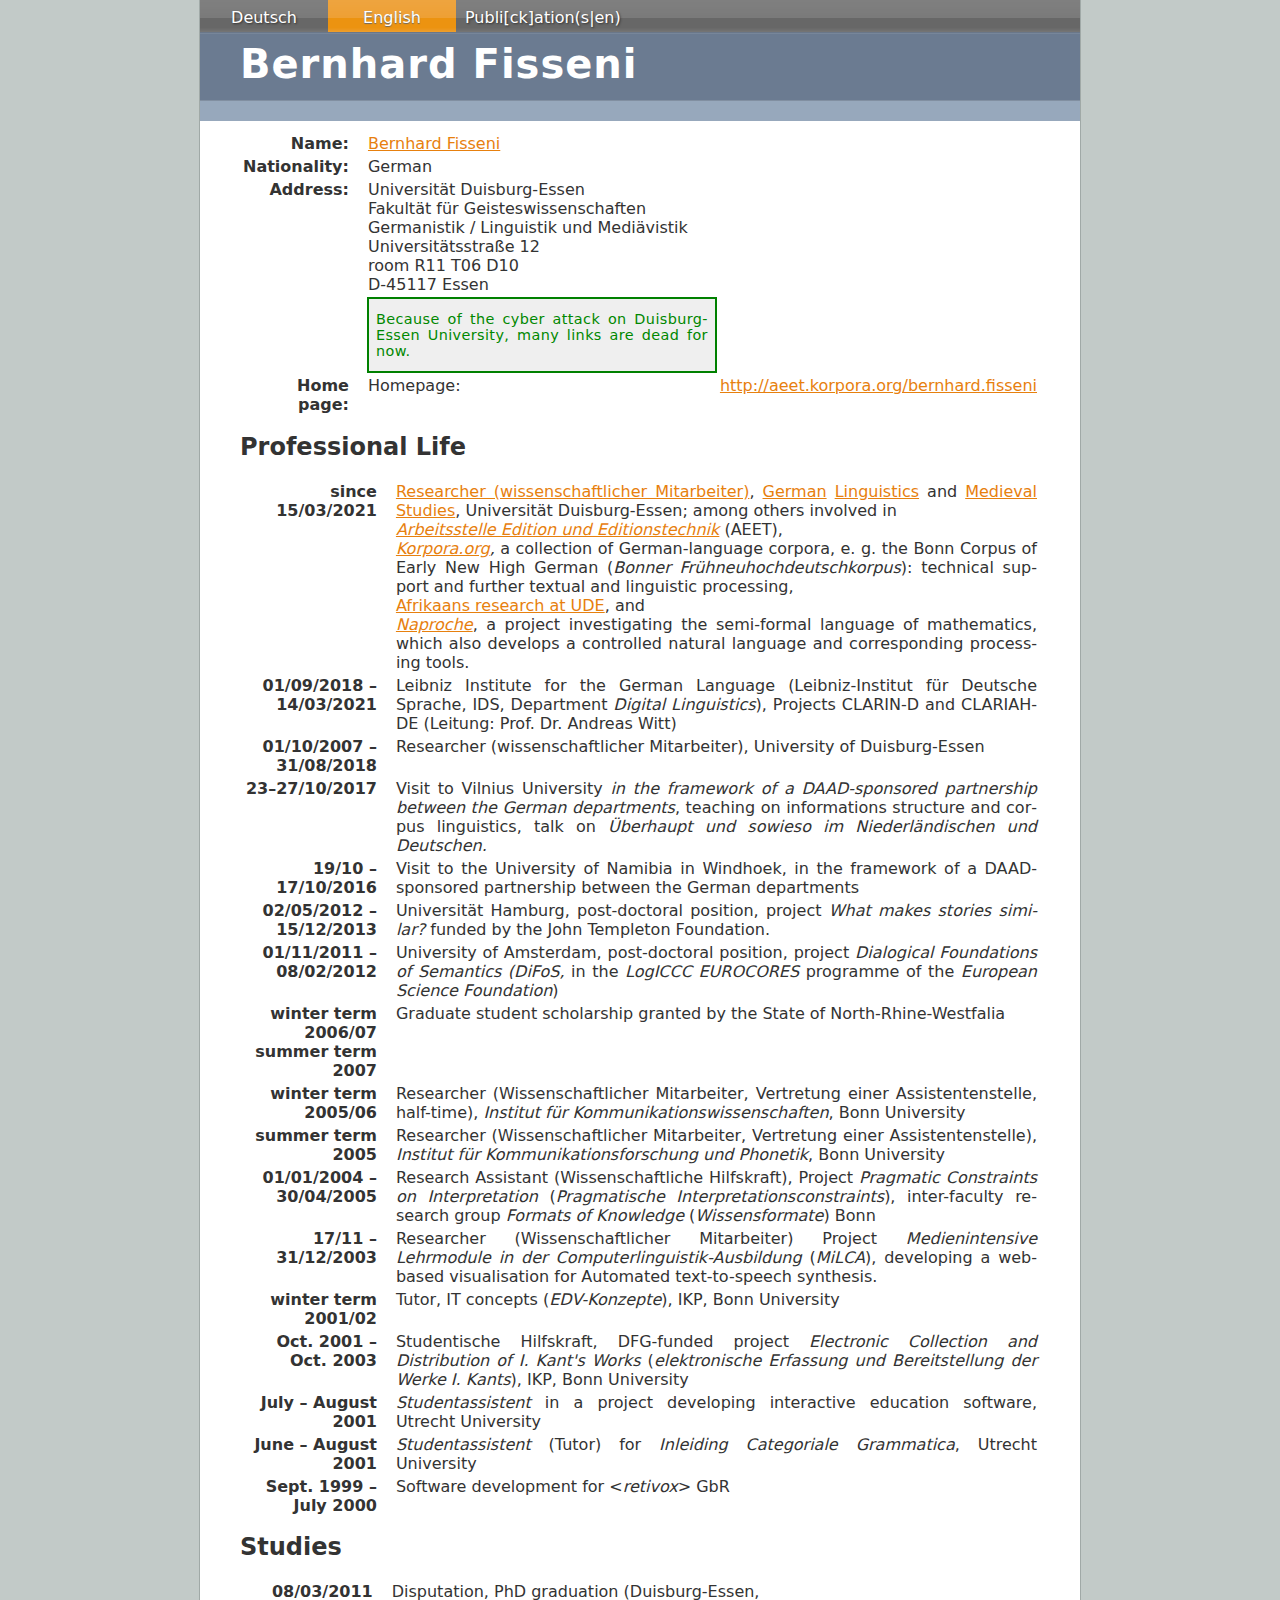
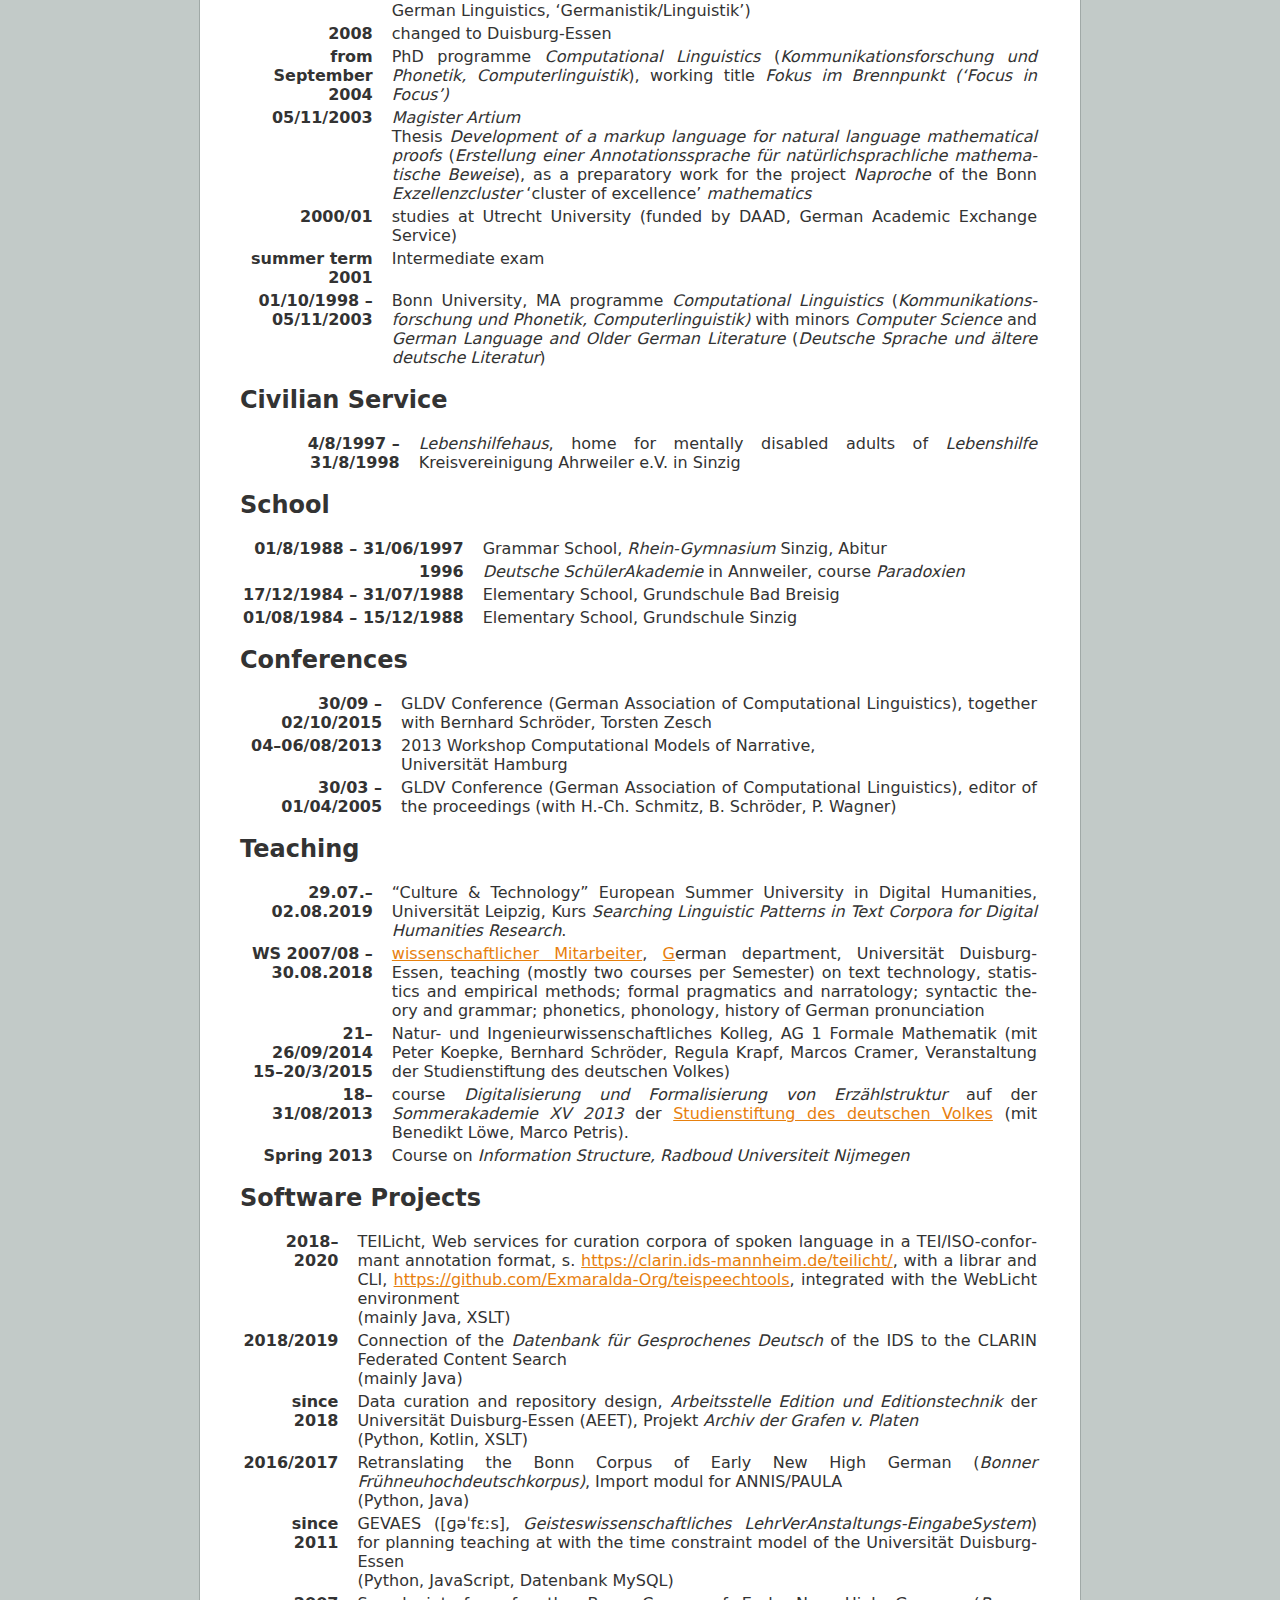
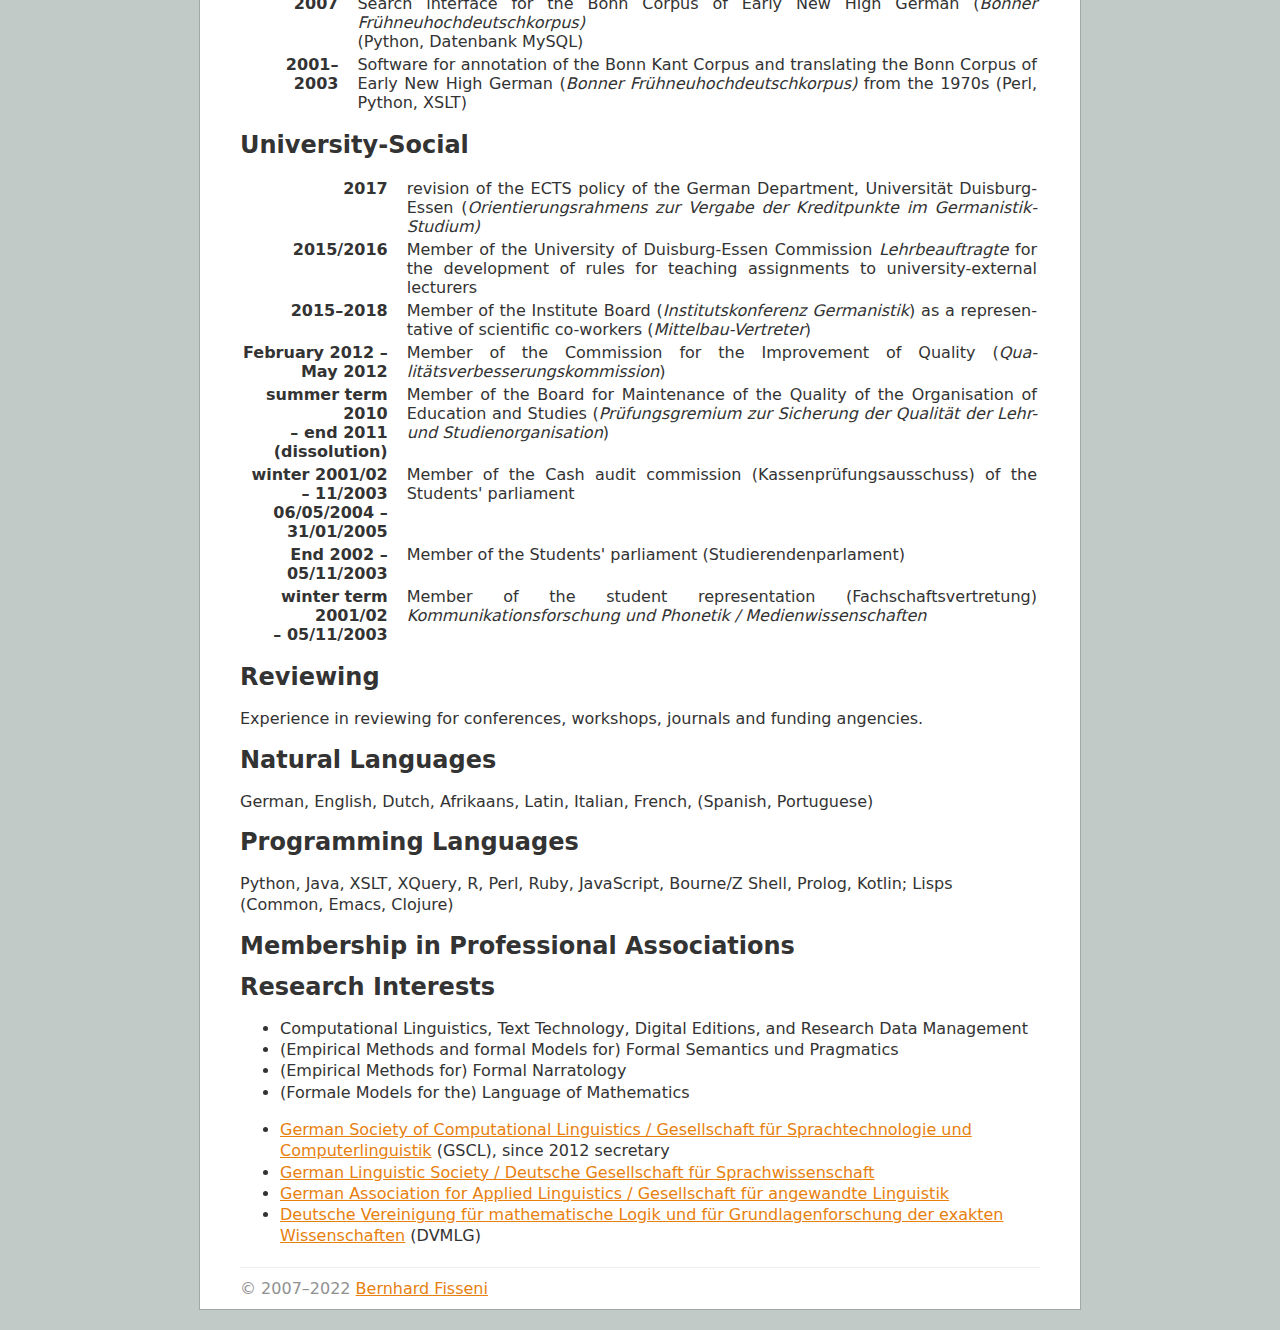
==== commit e6d7471b: "more meta" ====
--- a/English/English.html
+++ b/English/English.html
@@ -4,8 +4,8 @@
     <meta name="generator" content="HTML Tidy for HTML5 for Linux version 5.2.0">
     <meta http-equiv="content-type" content="text/html; charset=UTF-8">
     <meta name="robots" content="all">
-    <meta name="keywords" content="Bernhard Fisseni, Uni Duisburg-Essen, uni-due.de, uni-due, Korpora.org, Germanistik, Mediävistik, Linguistik, Sprachkorpora, Arbeitsstelle Edition und Editionstechnik, AEET">
-    <title>Bernhard Fisseni (English)</title>
+    <meta name="keywords" content="Bernhard Fisseni, Uni Duisburg-Essen, Duisburg-Essen University, uni-due.de, uni-due, Korpora.org, German studies, Medieval studies, Linguistics, language corpora, edition, Arbeitsstelle Edition und Editionstechnik, AEET, home page">
+    <title>Bernhard Fisseni (English home page)</title>
     <link rel="stylesheet" type="text/css" href=
     "https://code.cdn.mozilla.net/fonts/fira.css" />
     <link rel="stylesheet" type="text/css" media="screen" href="../rw_common/themes/possible/styles.css" />
@@ -67,11 +67,11 @@
               <tr class="even">
                 <td></td><td class="Info">Because of the cyber attack on Duisburg-Essen University, many links are dead for now.</td>
               </tr>
-              <!--tr class="even">
+              <tr class="even">
                 <td>Home page:</td>
-                <td><a href="http://www.uni-due.de/~hg0132"><em>http://www.uni-due.de/~hg0132</em></a></td>
-                <td></td>
-              </tr-->
+                <td>Homepage:</td>
+                <td><a href="http://aeet.korpora.org/bernhard.fisseni">http://aeet.korpora.org/bernhard.fisseni</a></td>
+              </tr>
             </tbody>
           </table>
           <h2 id="professional-life">Professional Life</h2>
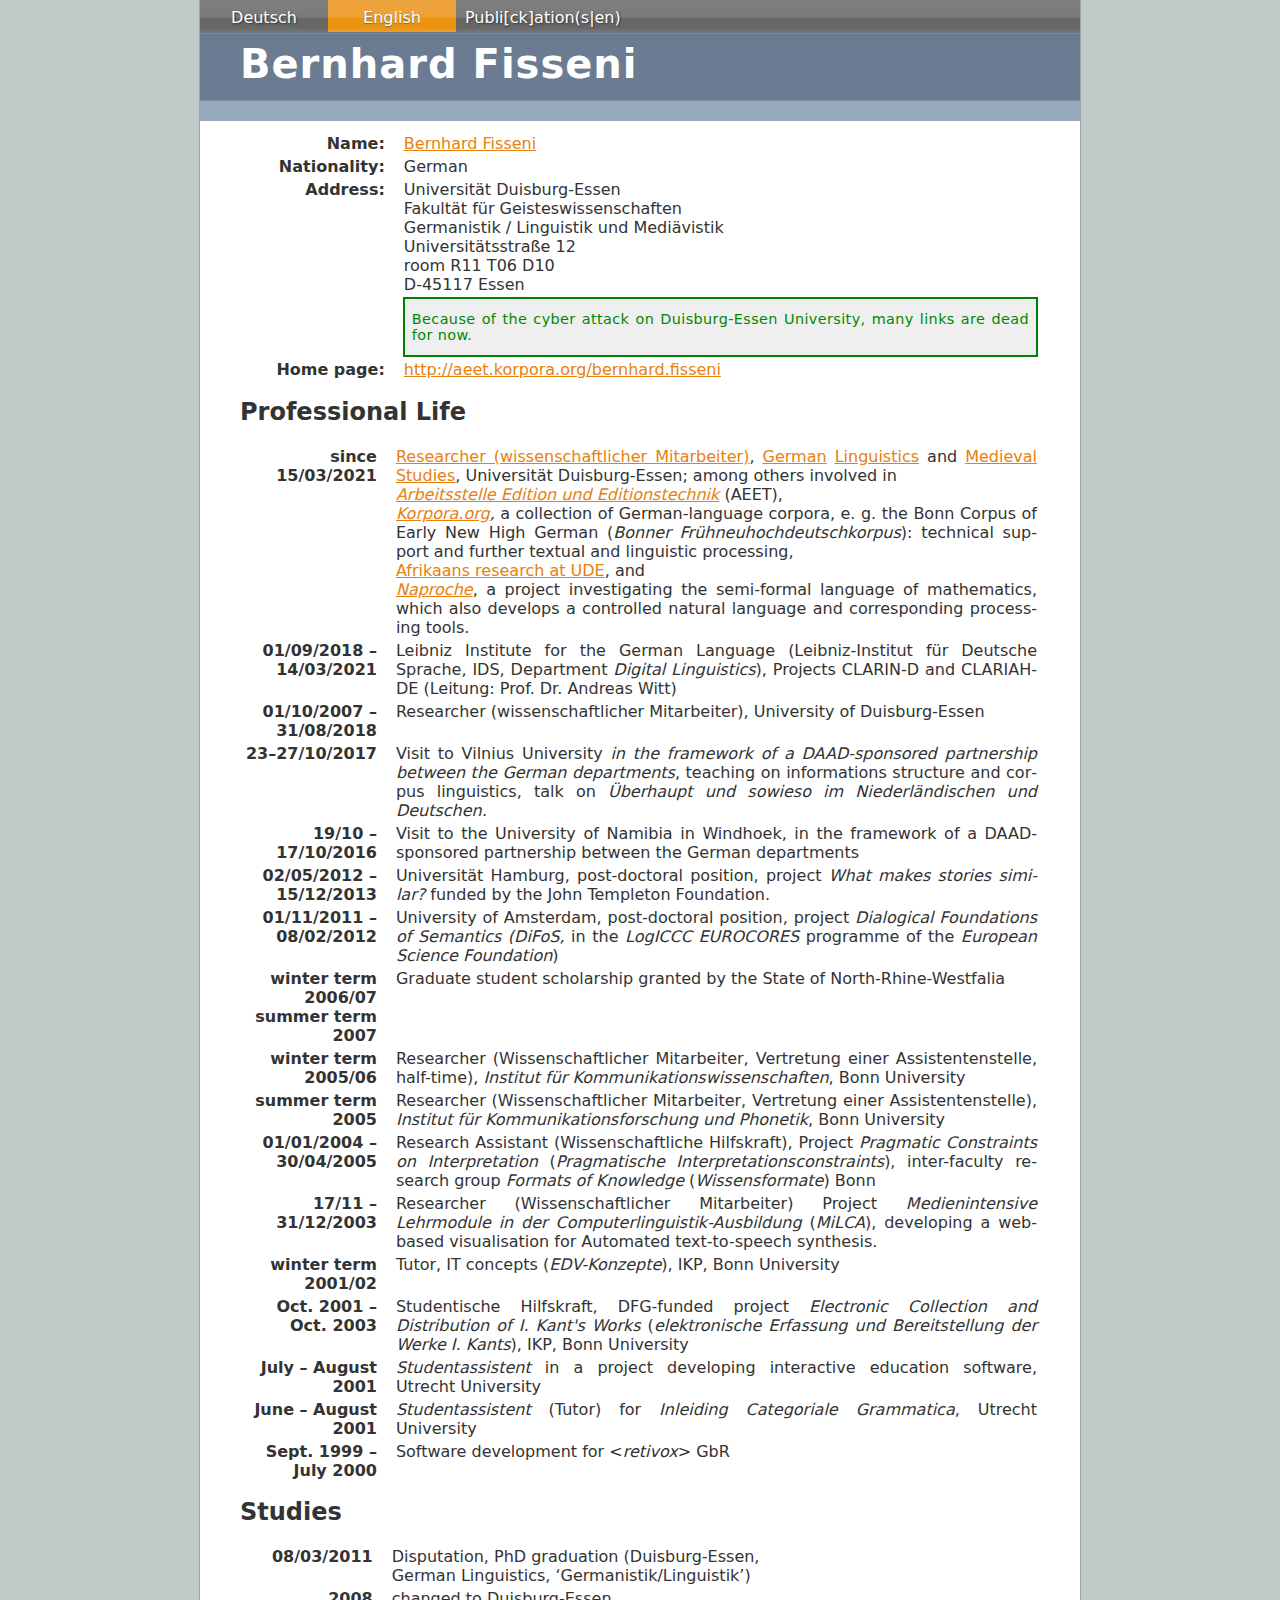
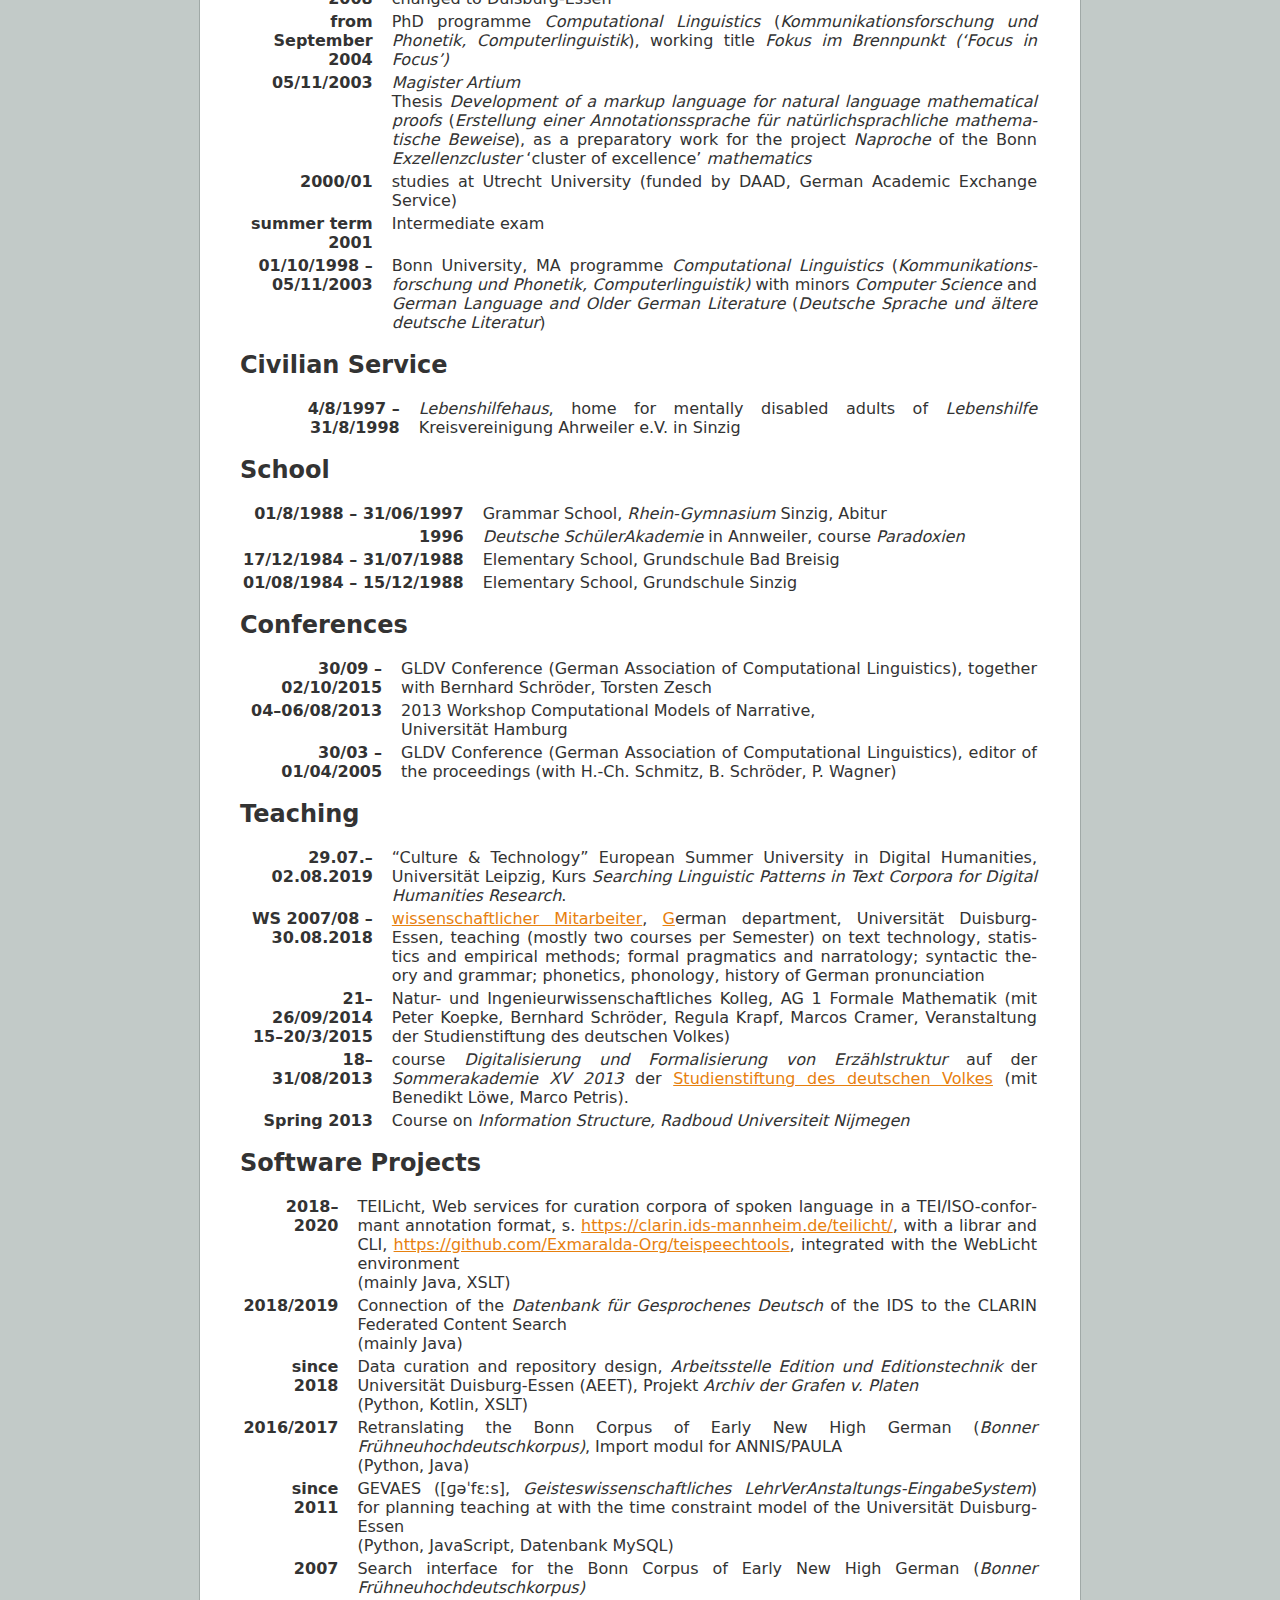
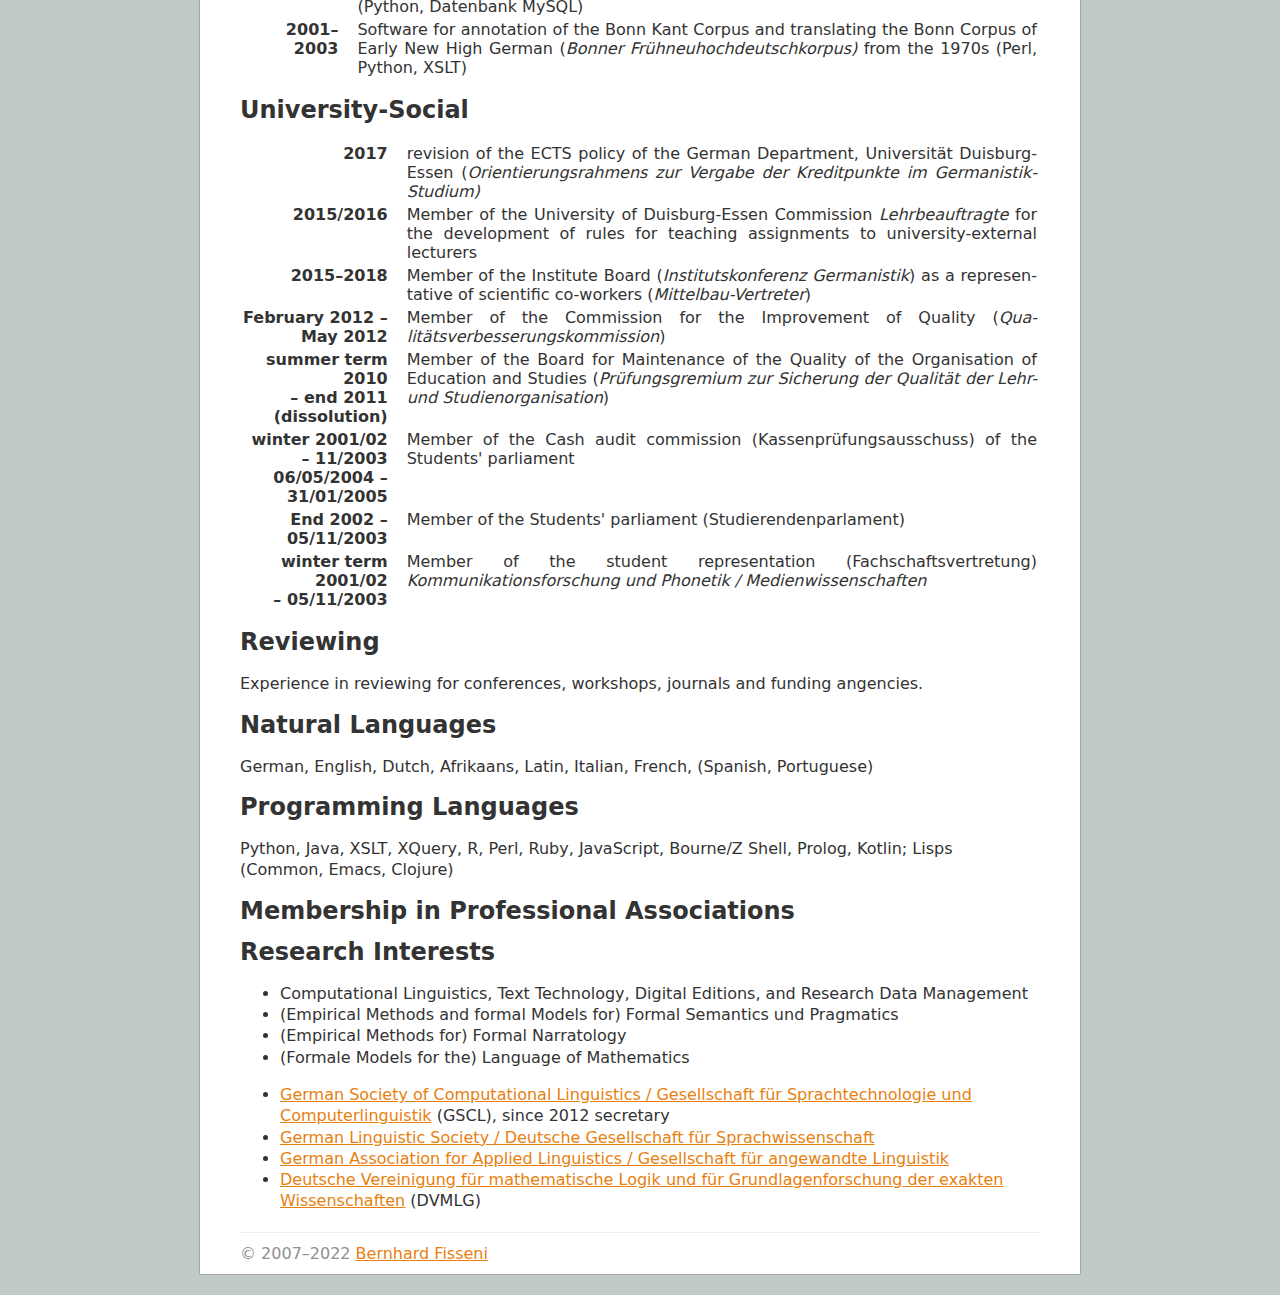
==== commit 085d7789: "less typo" ====
--- a/English/English.html
+++ b/English/English.html
@@ -69,7 +69,6 @@
               </tr>
               <tr class="even">
                 <td>Home page:</td>
-                <td>Homepage:</td>
                 <td><a href="http://aeet.korpora.org/bernhard.fisseni">http://aeet.korpora.org/bernhard.fisseni</a></td>
               </tr>
             </tbody>
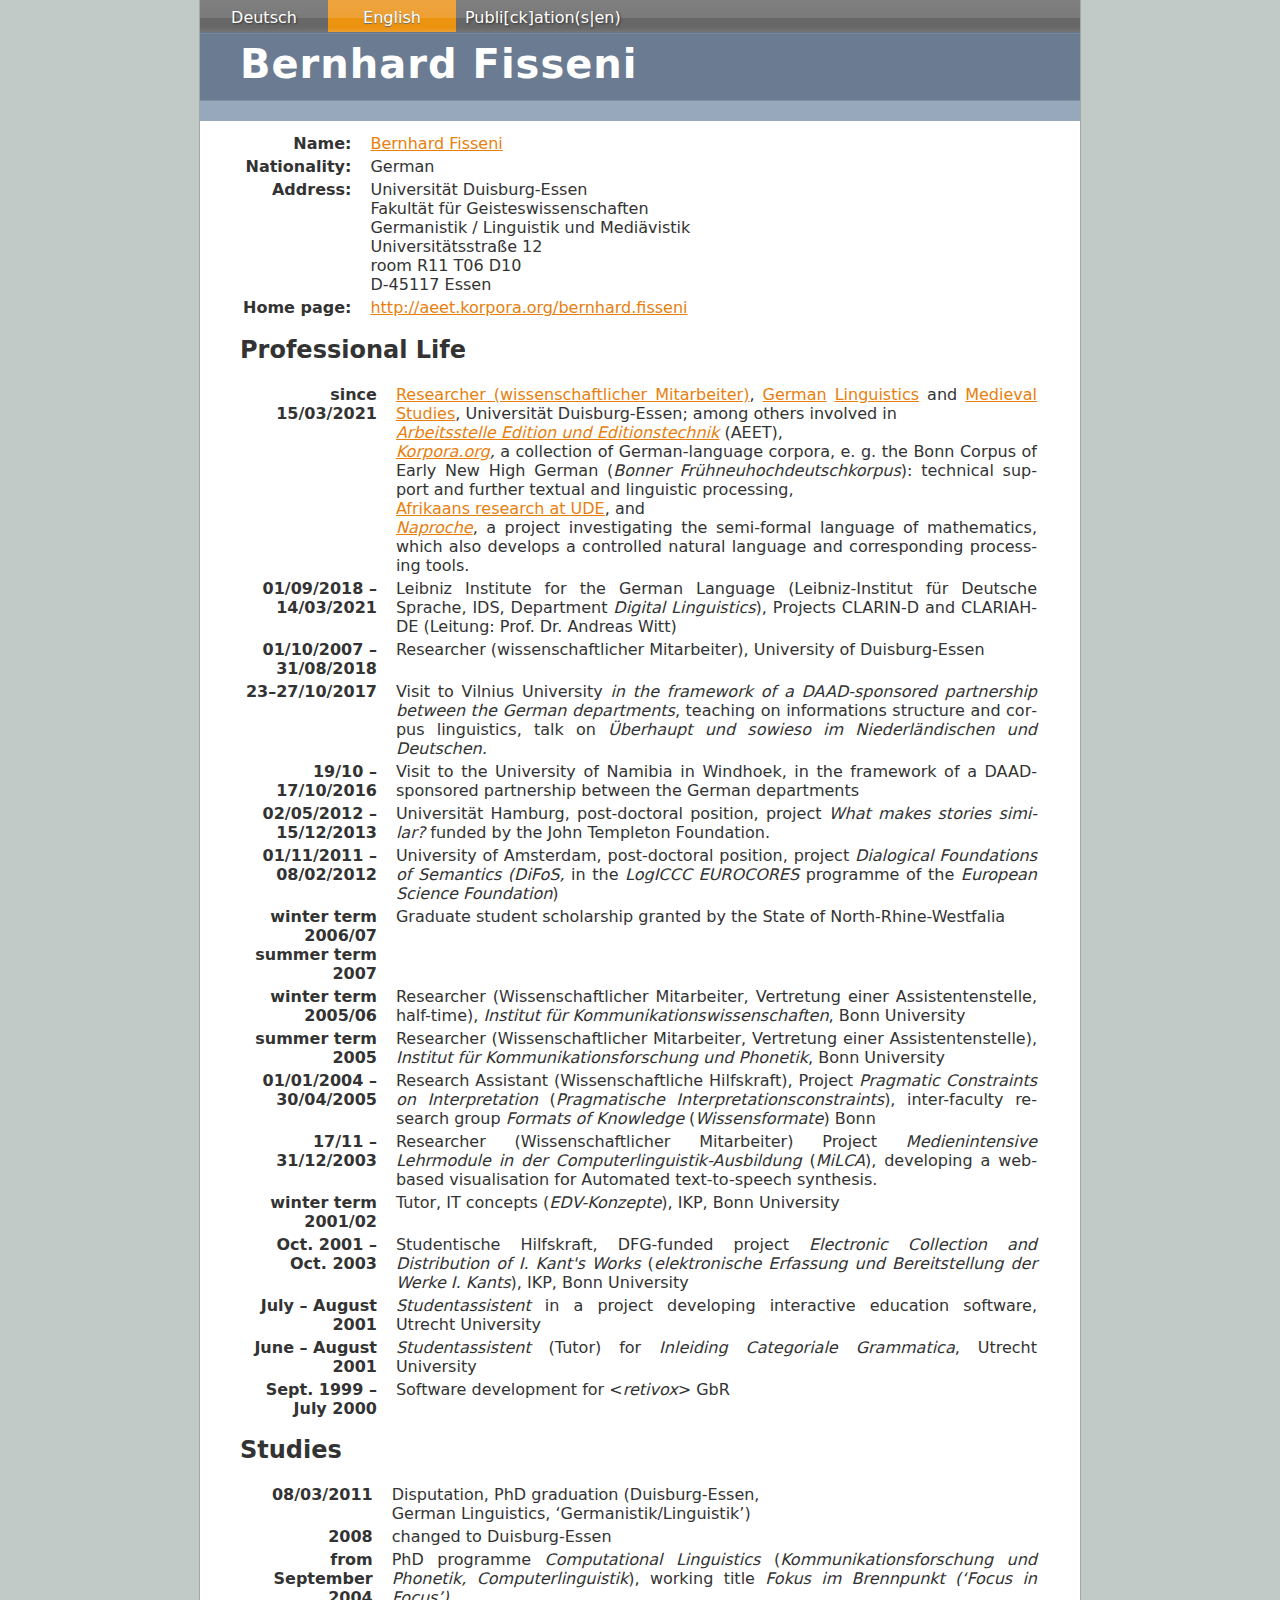
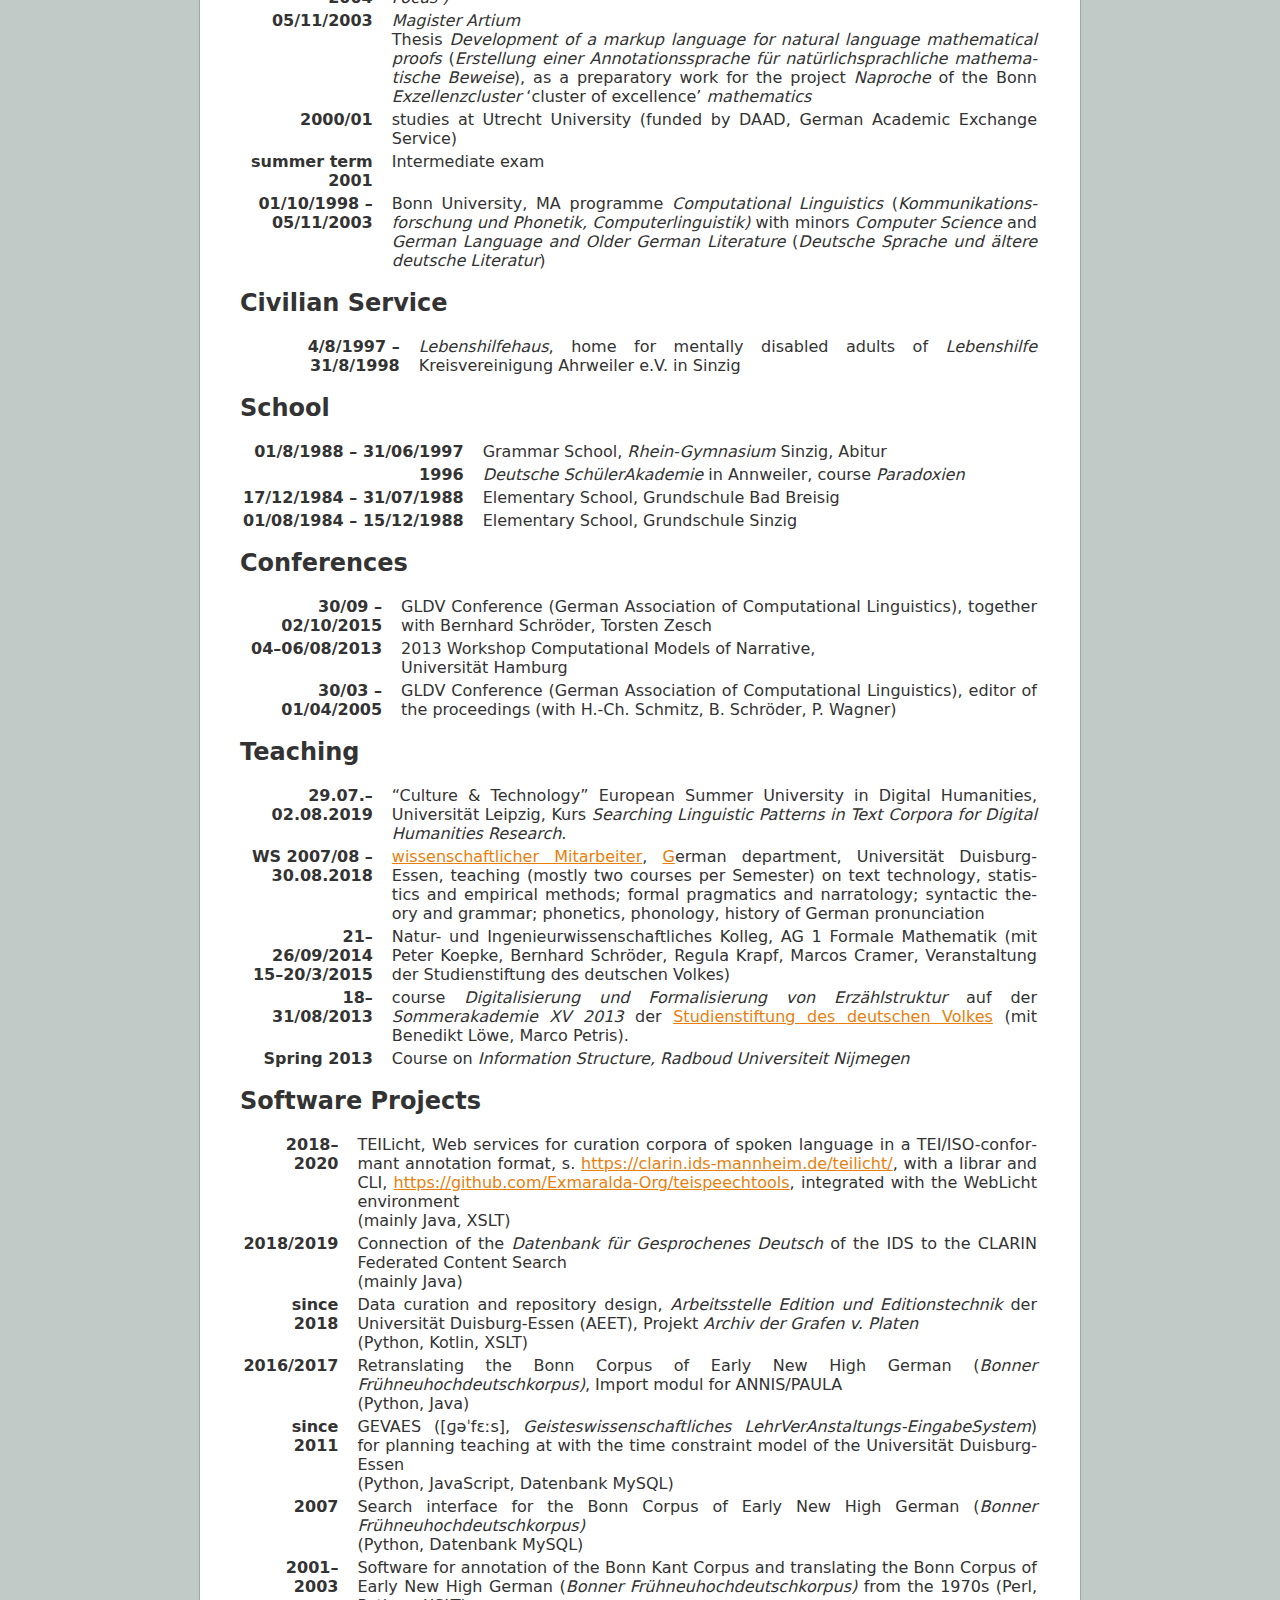
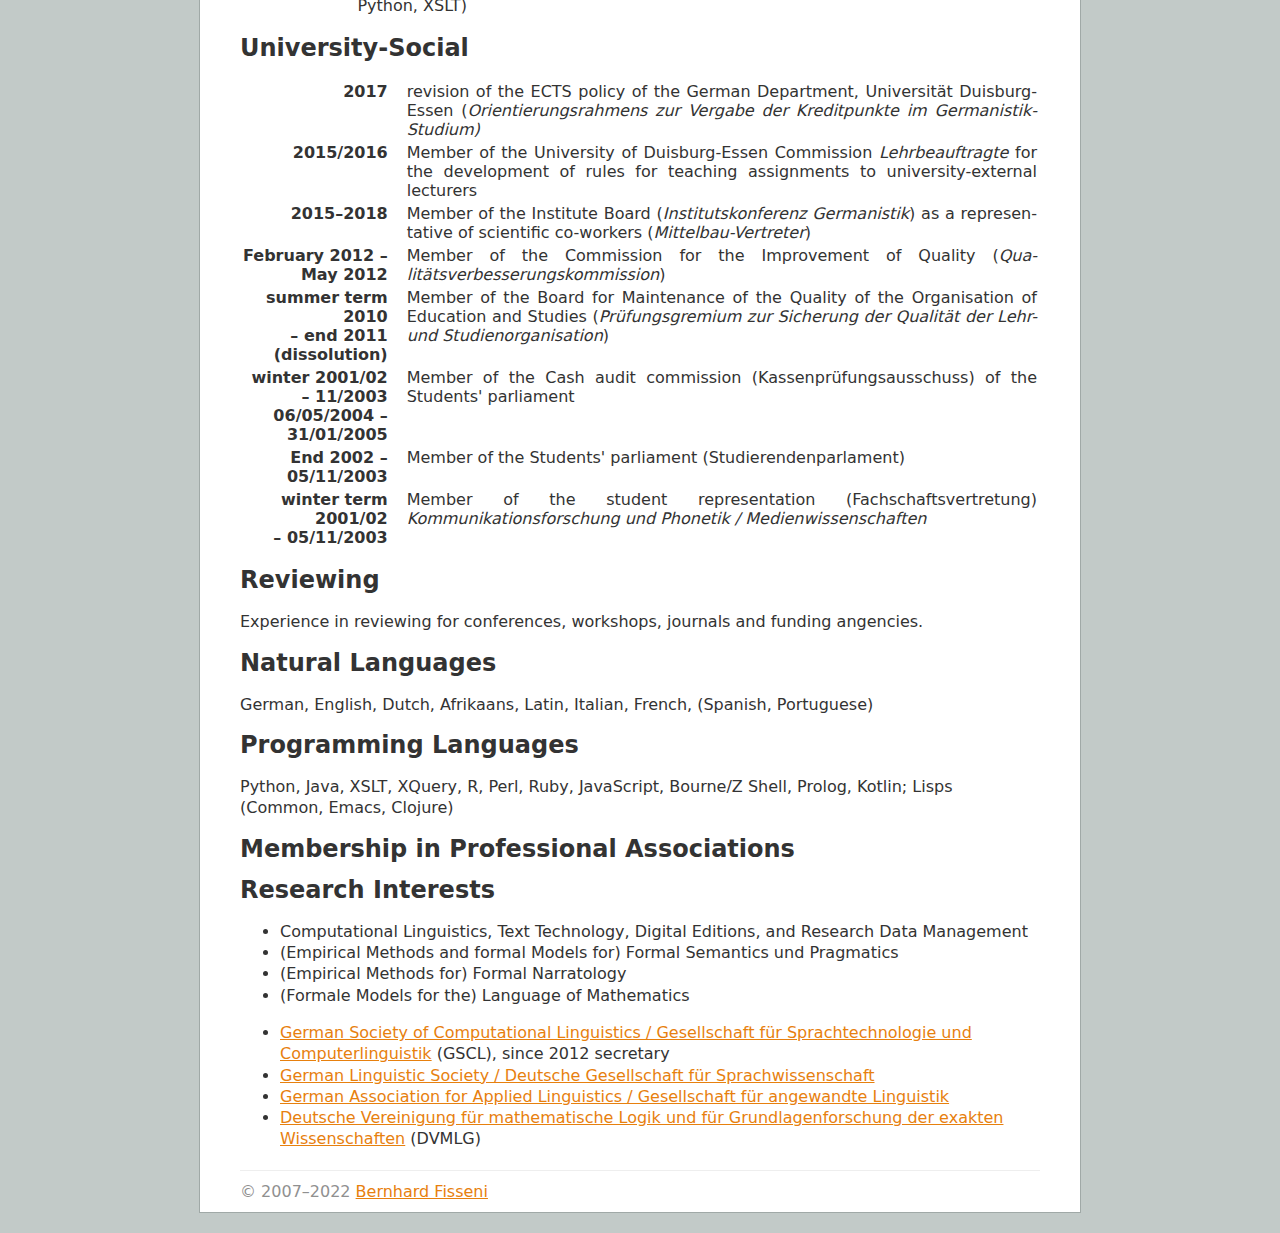
==== commit fa4ab20a: "weniger Cyberangriff" ====
--- a/English/English.html
+++ b/English/English.html
@@ -64,9 +64,9 @@
                   </p>
                 </td>
               </tr>
-              <tr class="even">
+              <!--tr class="even">
                 <td></td><td class="Info">Because of the cyber attack on Duisburg-Essen University, many links are dead for now.</td>
-              </tr>
+              </tr-->
               <tr class="even">
                 <td>Home page:</td>
                 <td><a href="http://aeet.korpora.org/bernhard.fisseni">http://aeet.korpora.org/bernhard.fisseni</a></td>
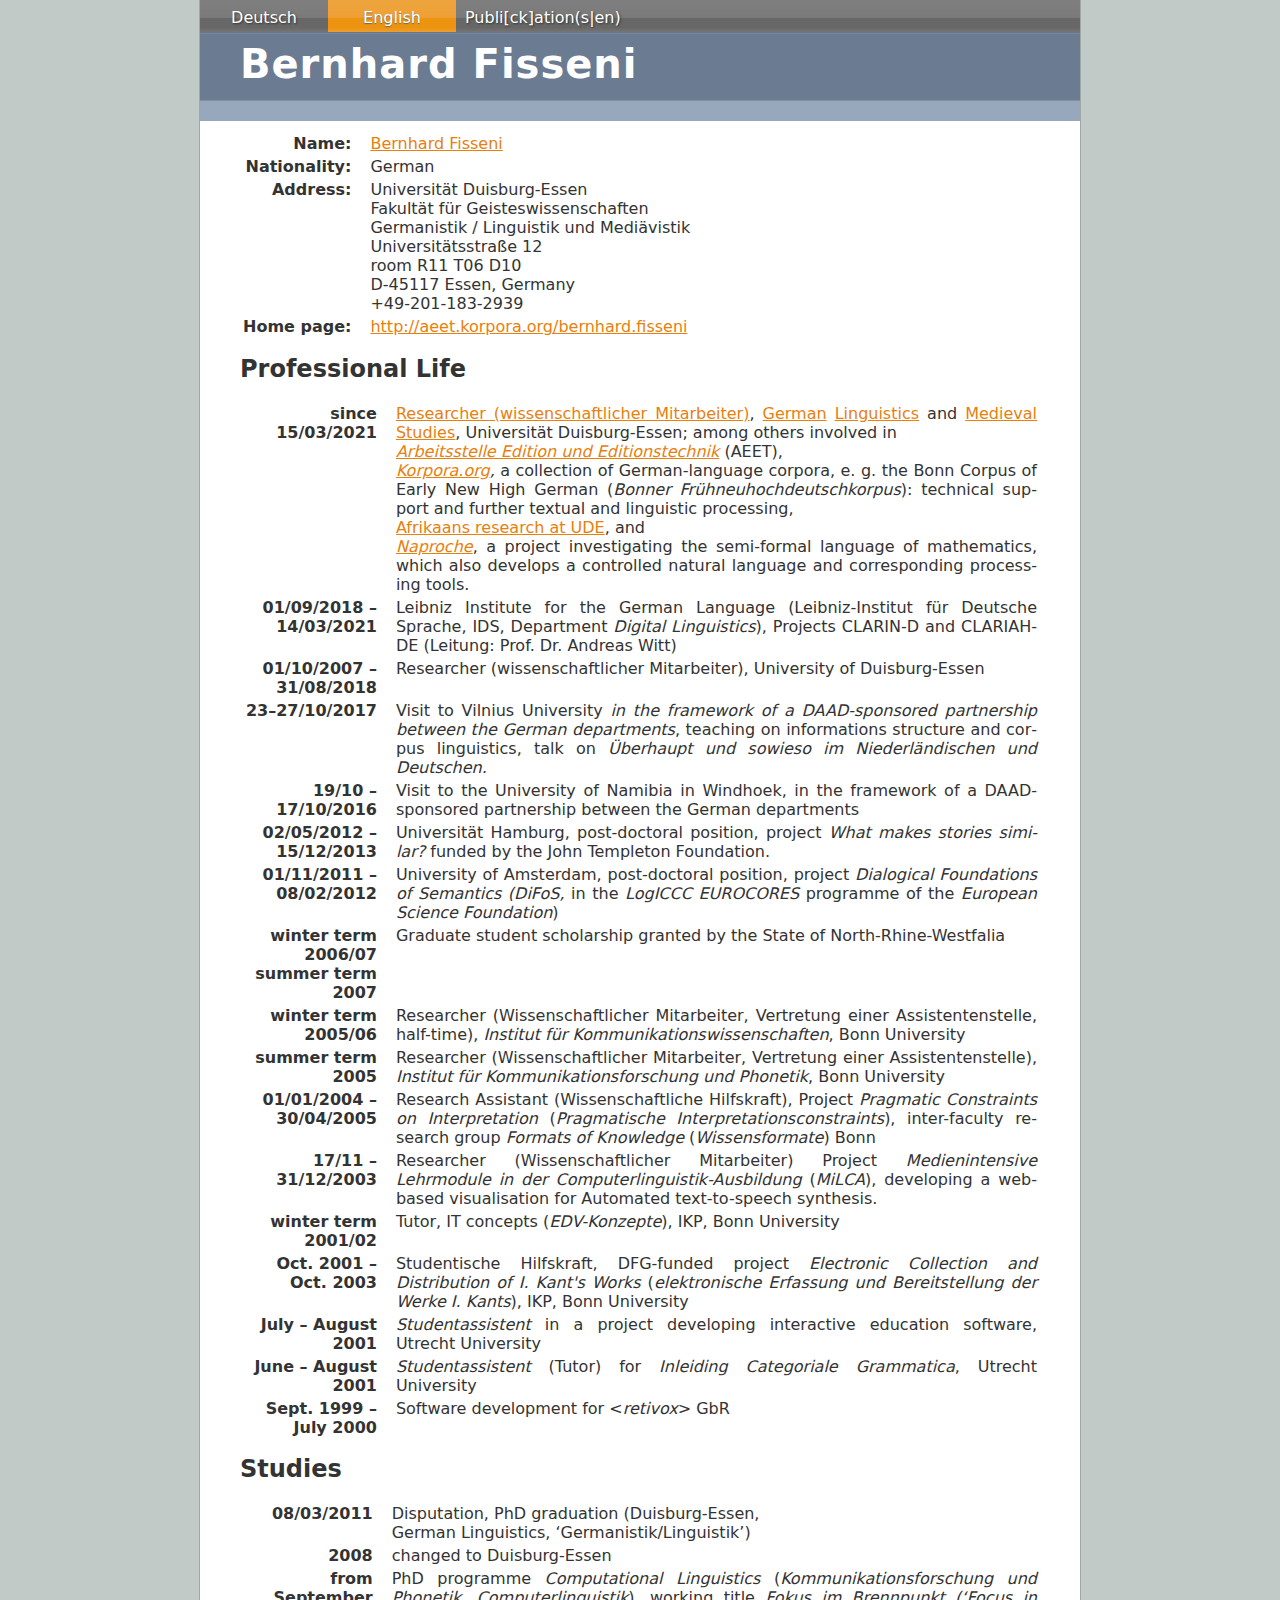
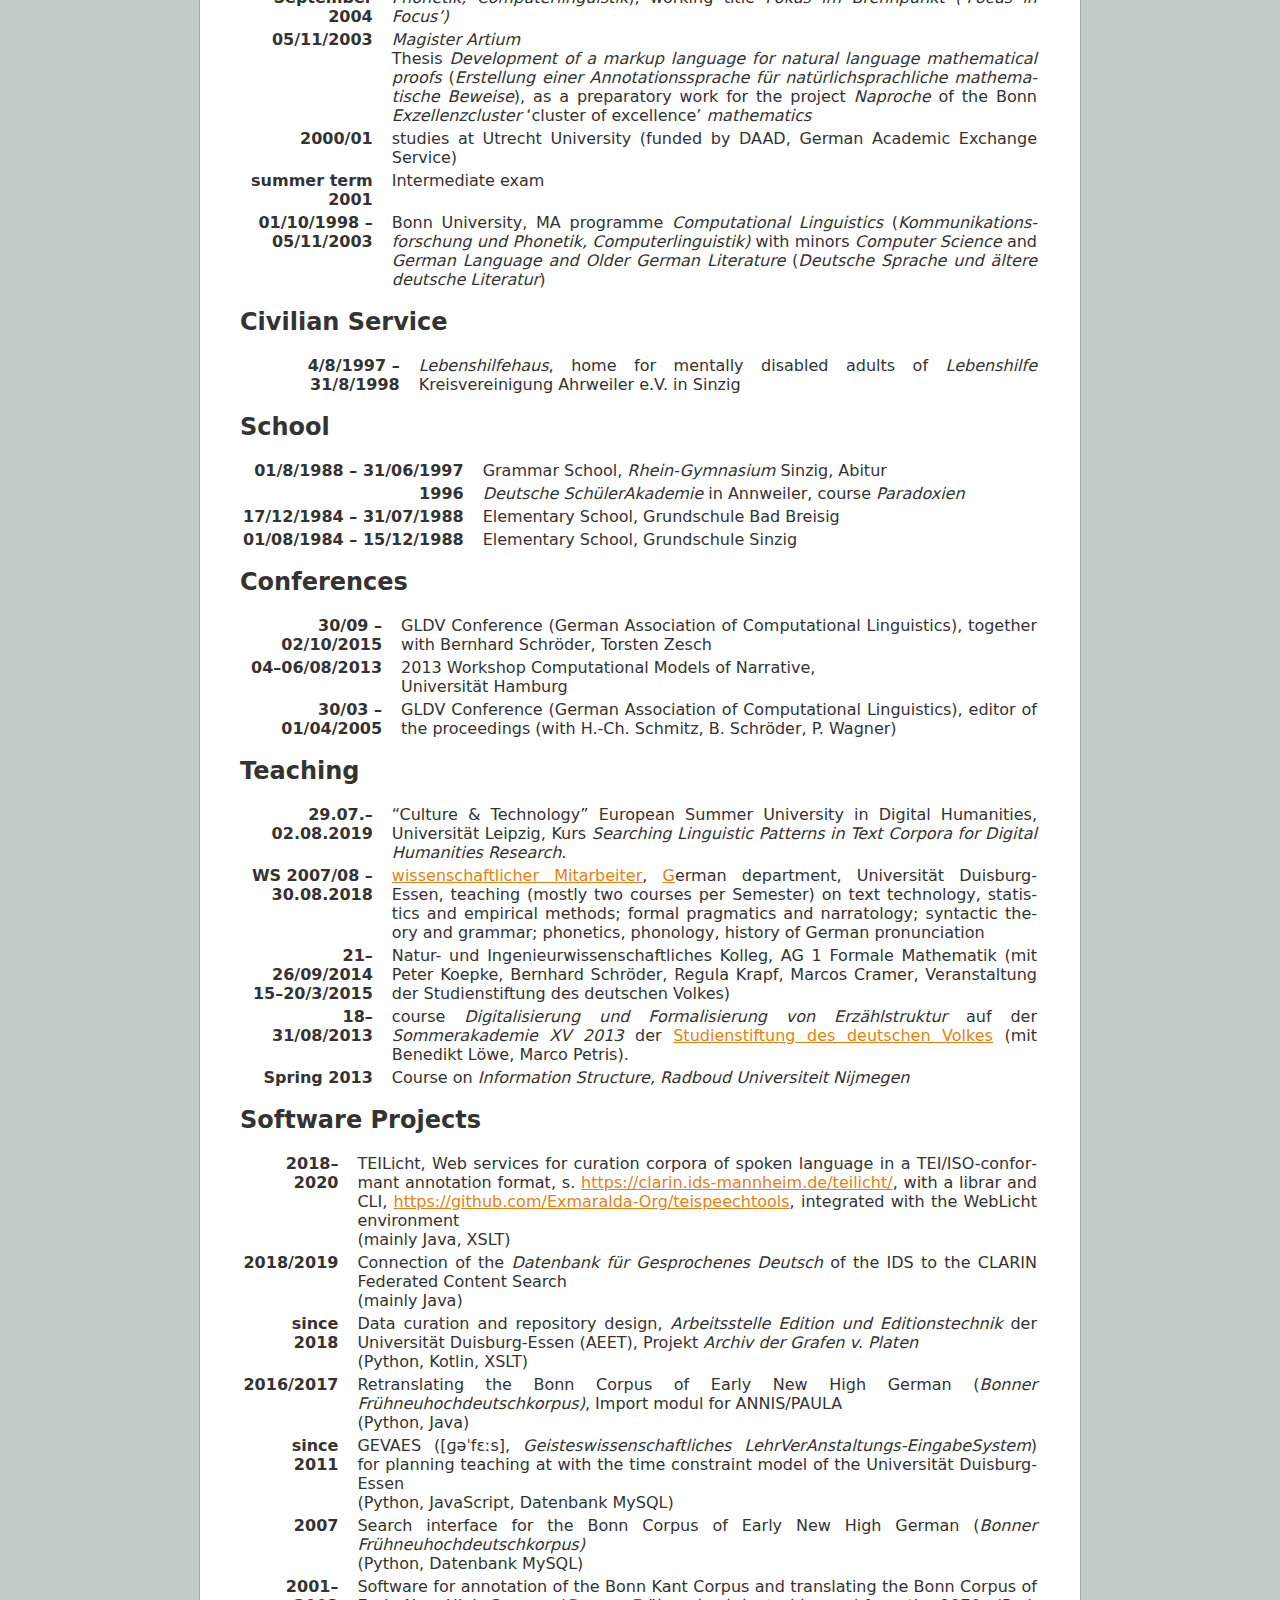
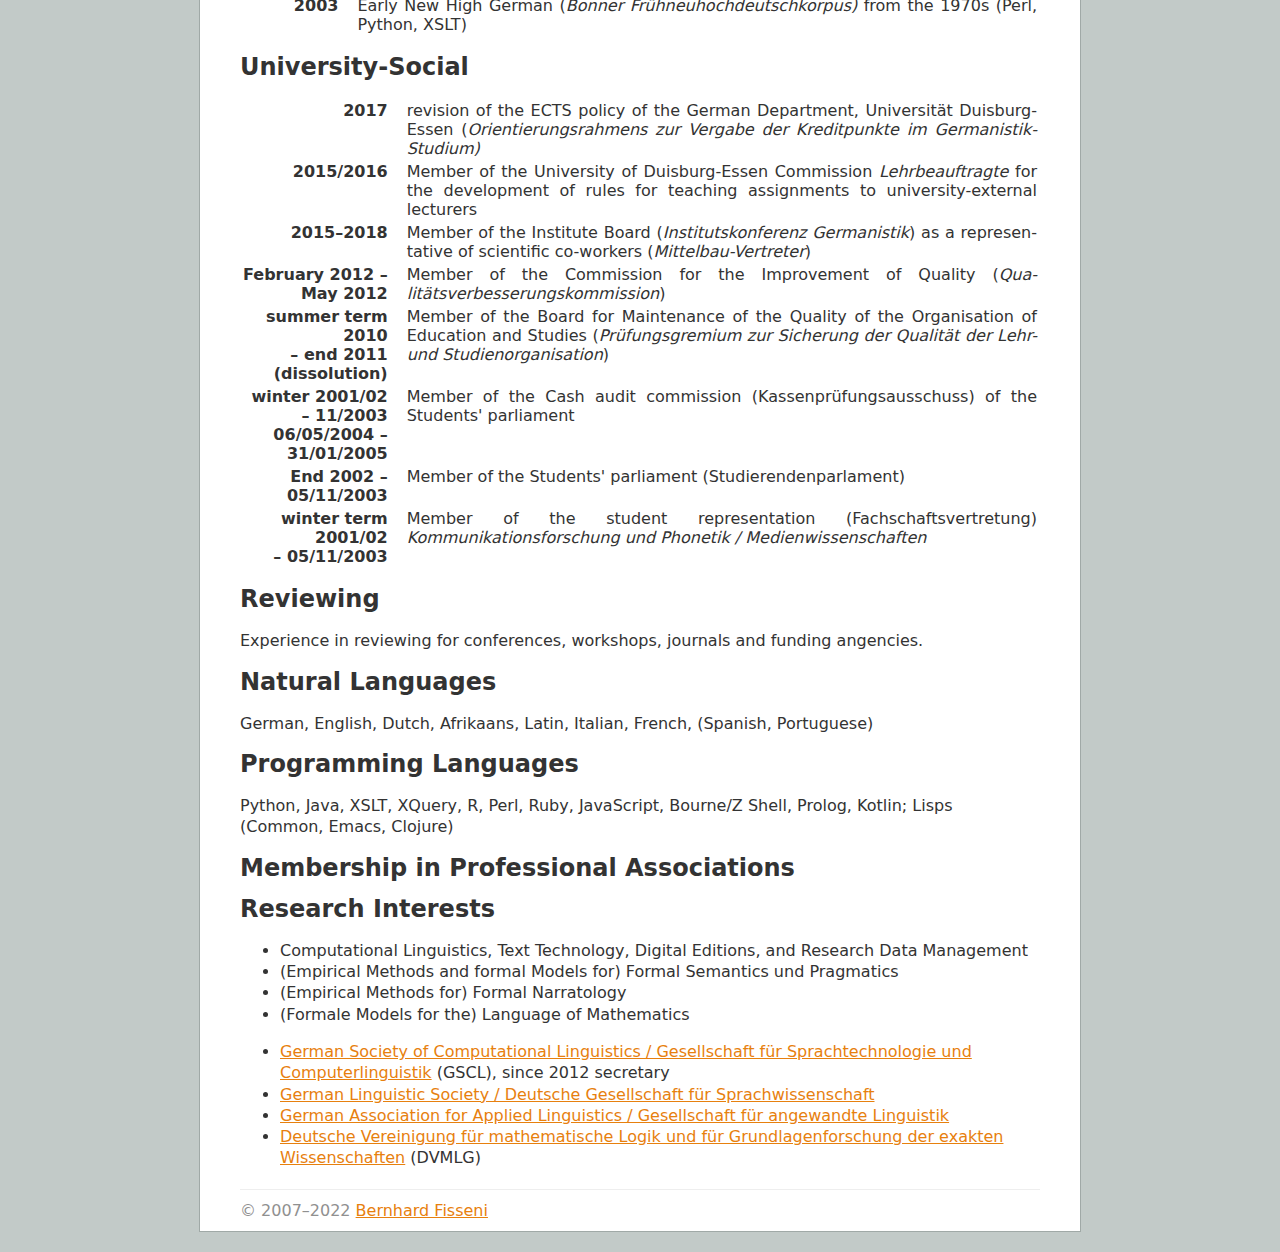
==== commit b235fa0f: "Telefon" ====
--- a/English/English.html
+++ b/English/English.html
@@ -60,7 +60,7 @@
                   <p>Universität Duisburg-Essen<br>
                     Fakultät für Geisteswissenschaften<br>
                     Germanistik / Linguistik und Mediävistik<br>
-                    Universitätsstraße 12<br>room R11 T06 D10<br>D-45117 Essen<!--br>+49-201-183-2939-->
+                    Universitätsstraße 12<br>room R11 T06 D10<br>D-45117 Essen, Germany<br>+49-201-183-2939
                   </p>
                 </td>
               </tr>
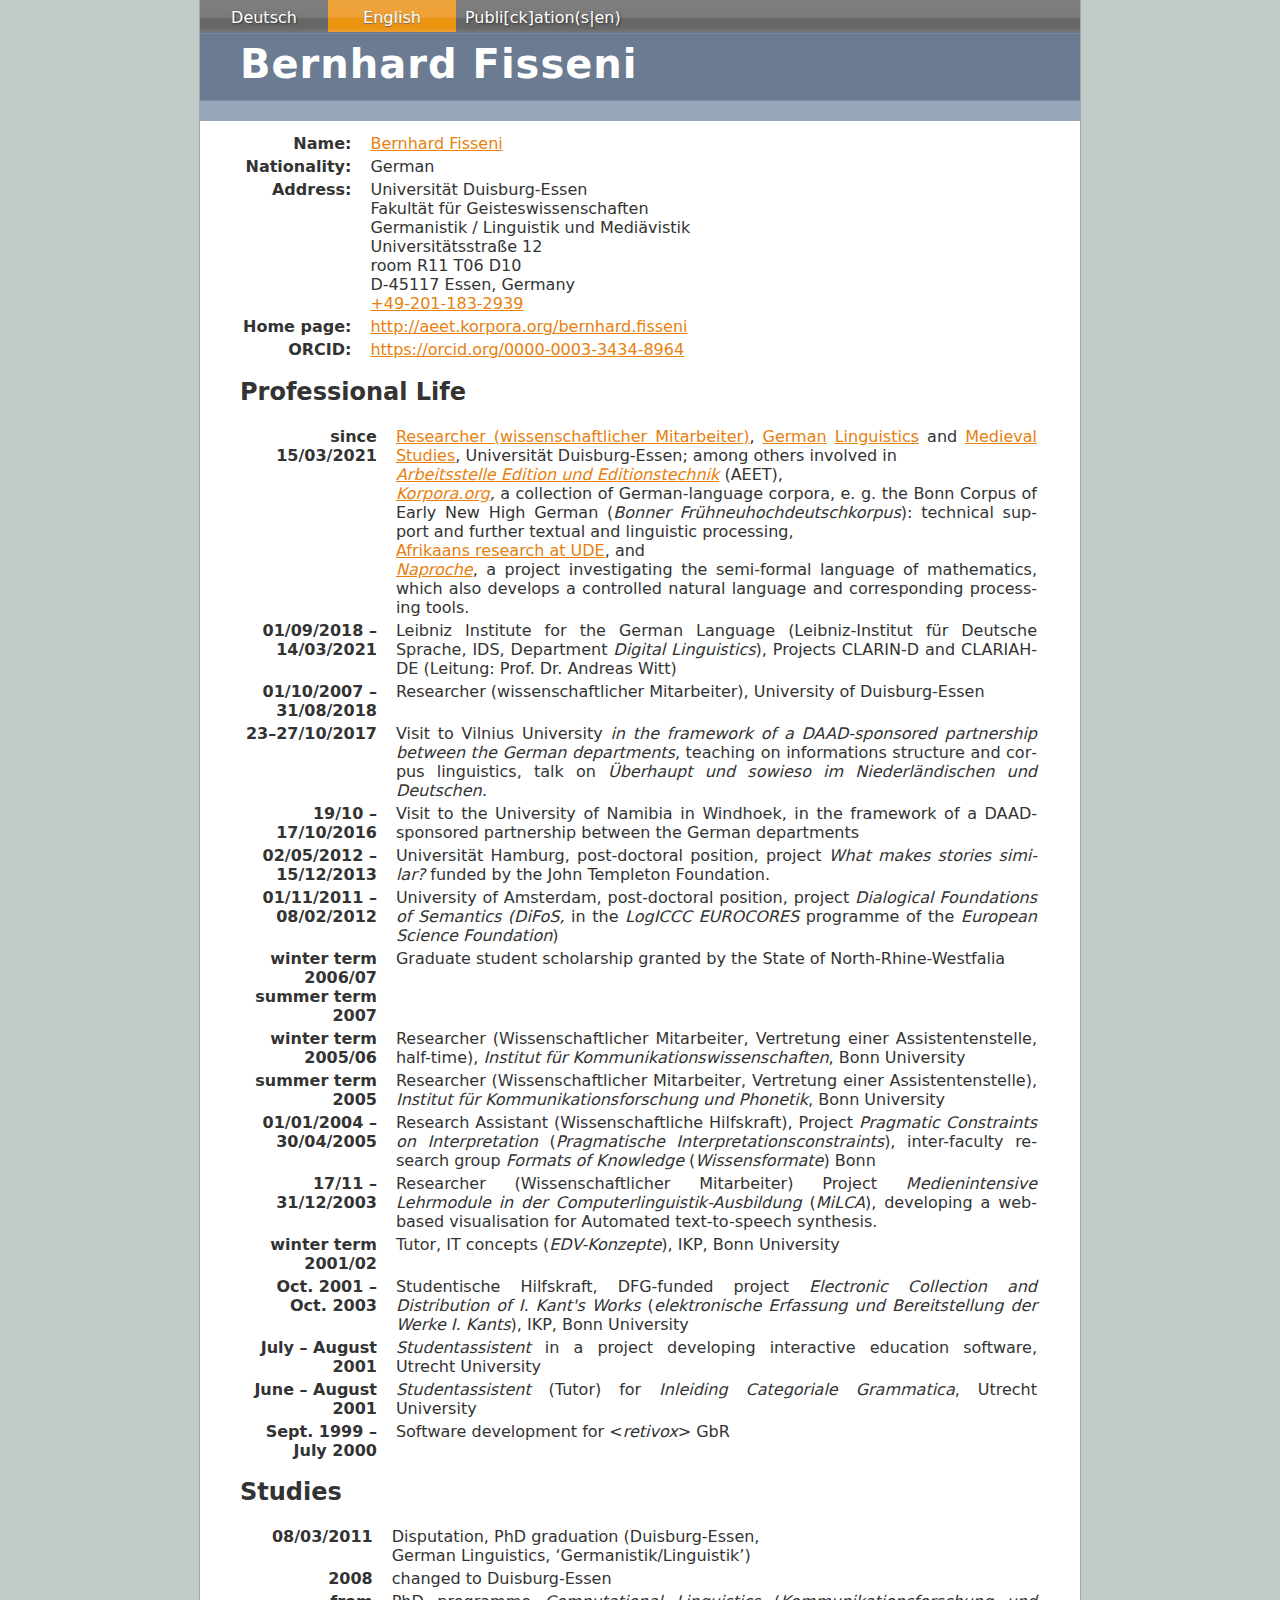
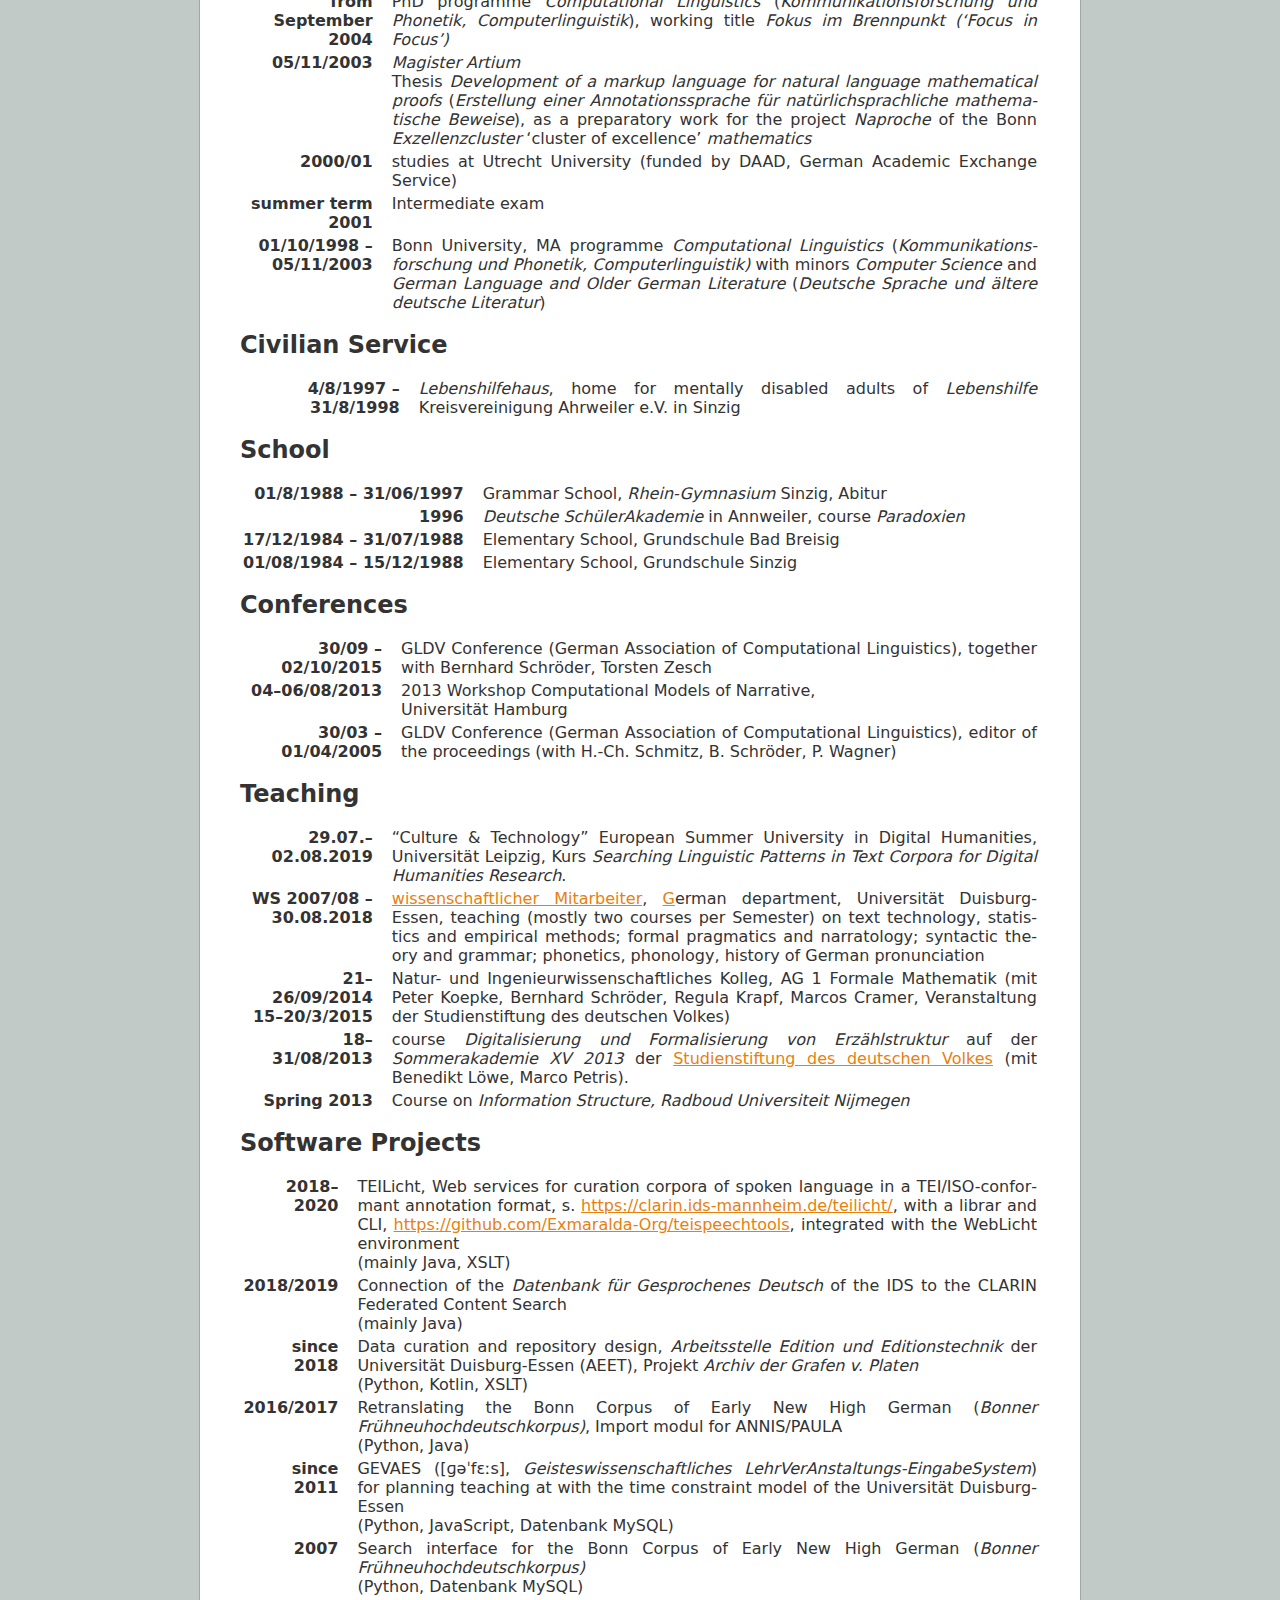
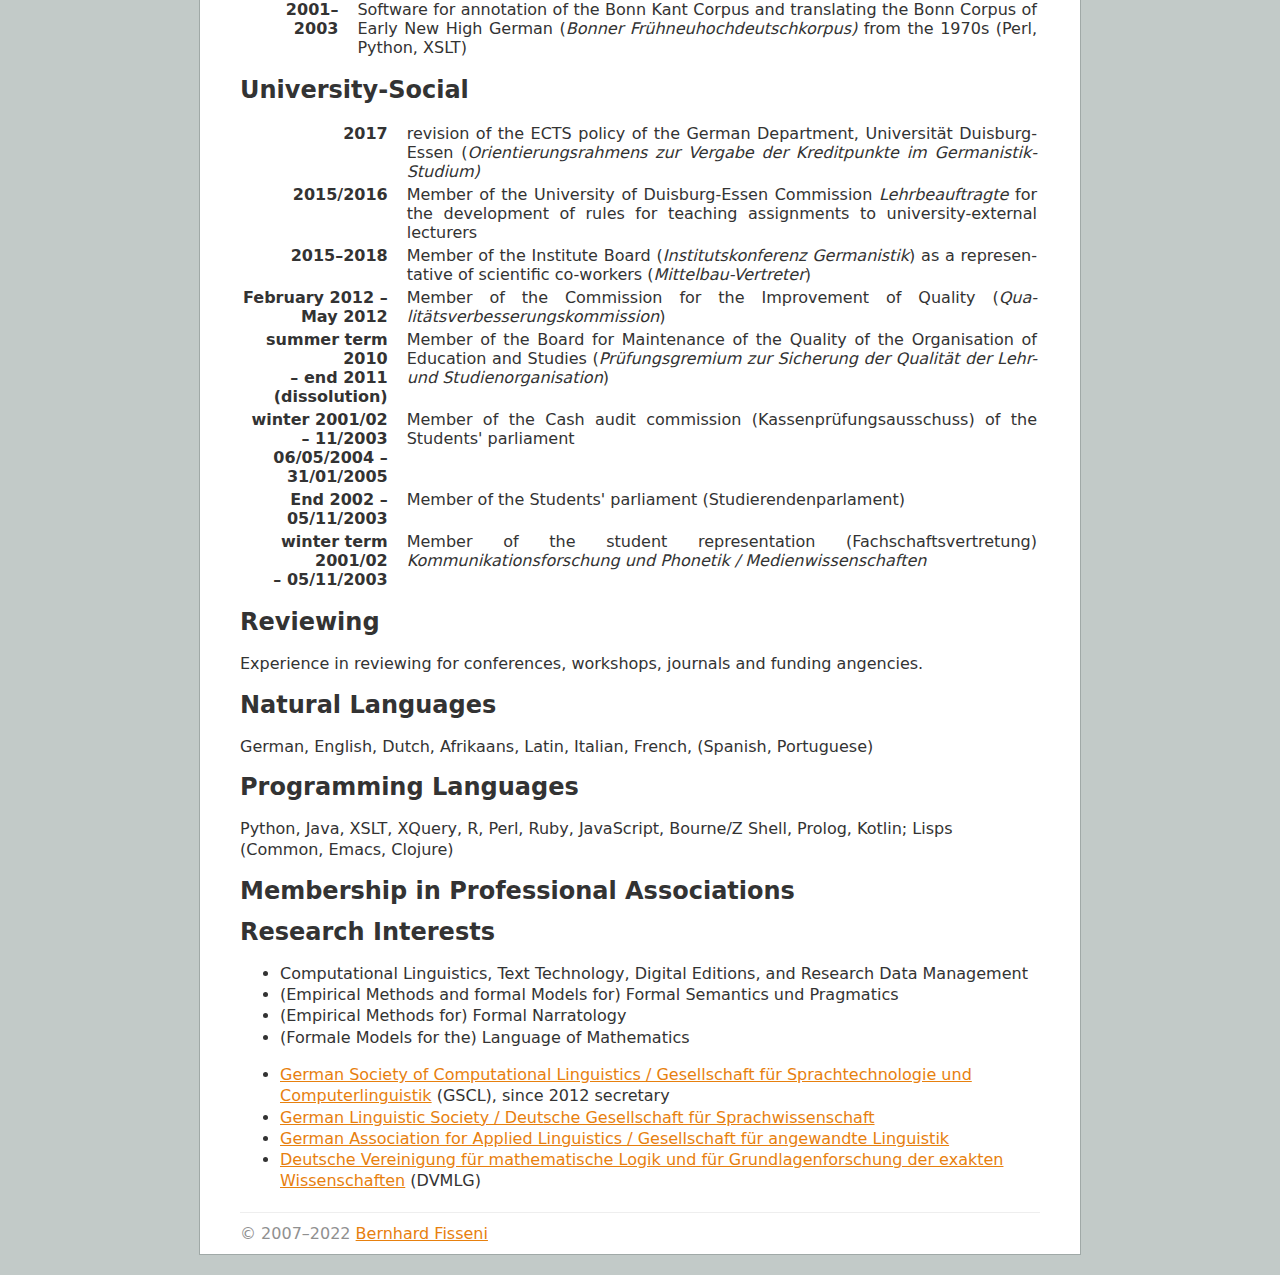
==== commit 6fb6eda6: "Nachtrag" ====
--- a/English/English.html
+++ b/English/English.html
@@ -60,7 +60,10 @@
                   <p>Universität Duisburg-Essen<br>
                     Fakultät für Geisteswissenschaften<br>
                     Germanistik / Linguistik und Mediävistik<br>
-                    Universitätsstraße 12<br>room R11 T06 D10<br>D-45117 Essen, Germany<br>+49-201-183-2939
+                    Universitätsstraße 12<br>
+                    room R11 T06 D10<br>
+                    D-45117 Essen, Germany
+                    <br><a href="tel:+492011832939">+49-201-183-2939</a>
                   </p>
                 </td>
               </tr>
@@ -70,6 +73,10 @@
               <tr class="even">
                 <td>Home page:</td>
                 <td><a href="http://aeet.korpora.org/bernhard.fisseni">http://aeet.korpora.org/bernhard.fisseni</a></td>
+              </tr>
+              <tr class="odd">
+                <td>ORCID:</td>
+                <td><a href="https://orcid.org/0000-0003-3434-8964">https://orcid.org/0000-0003-3434-8964</a></td>
               </tr>
             </tbody>
           </table>
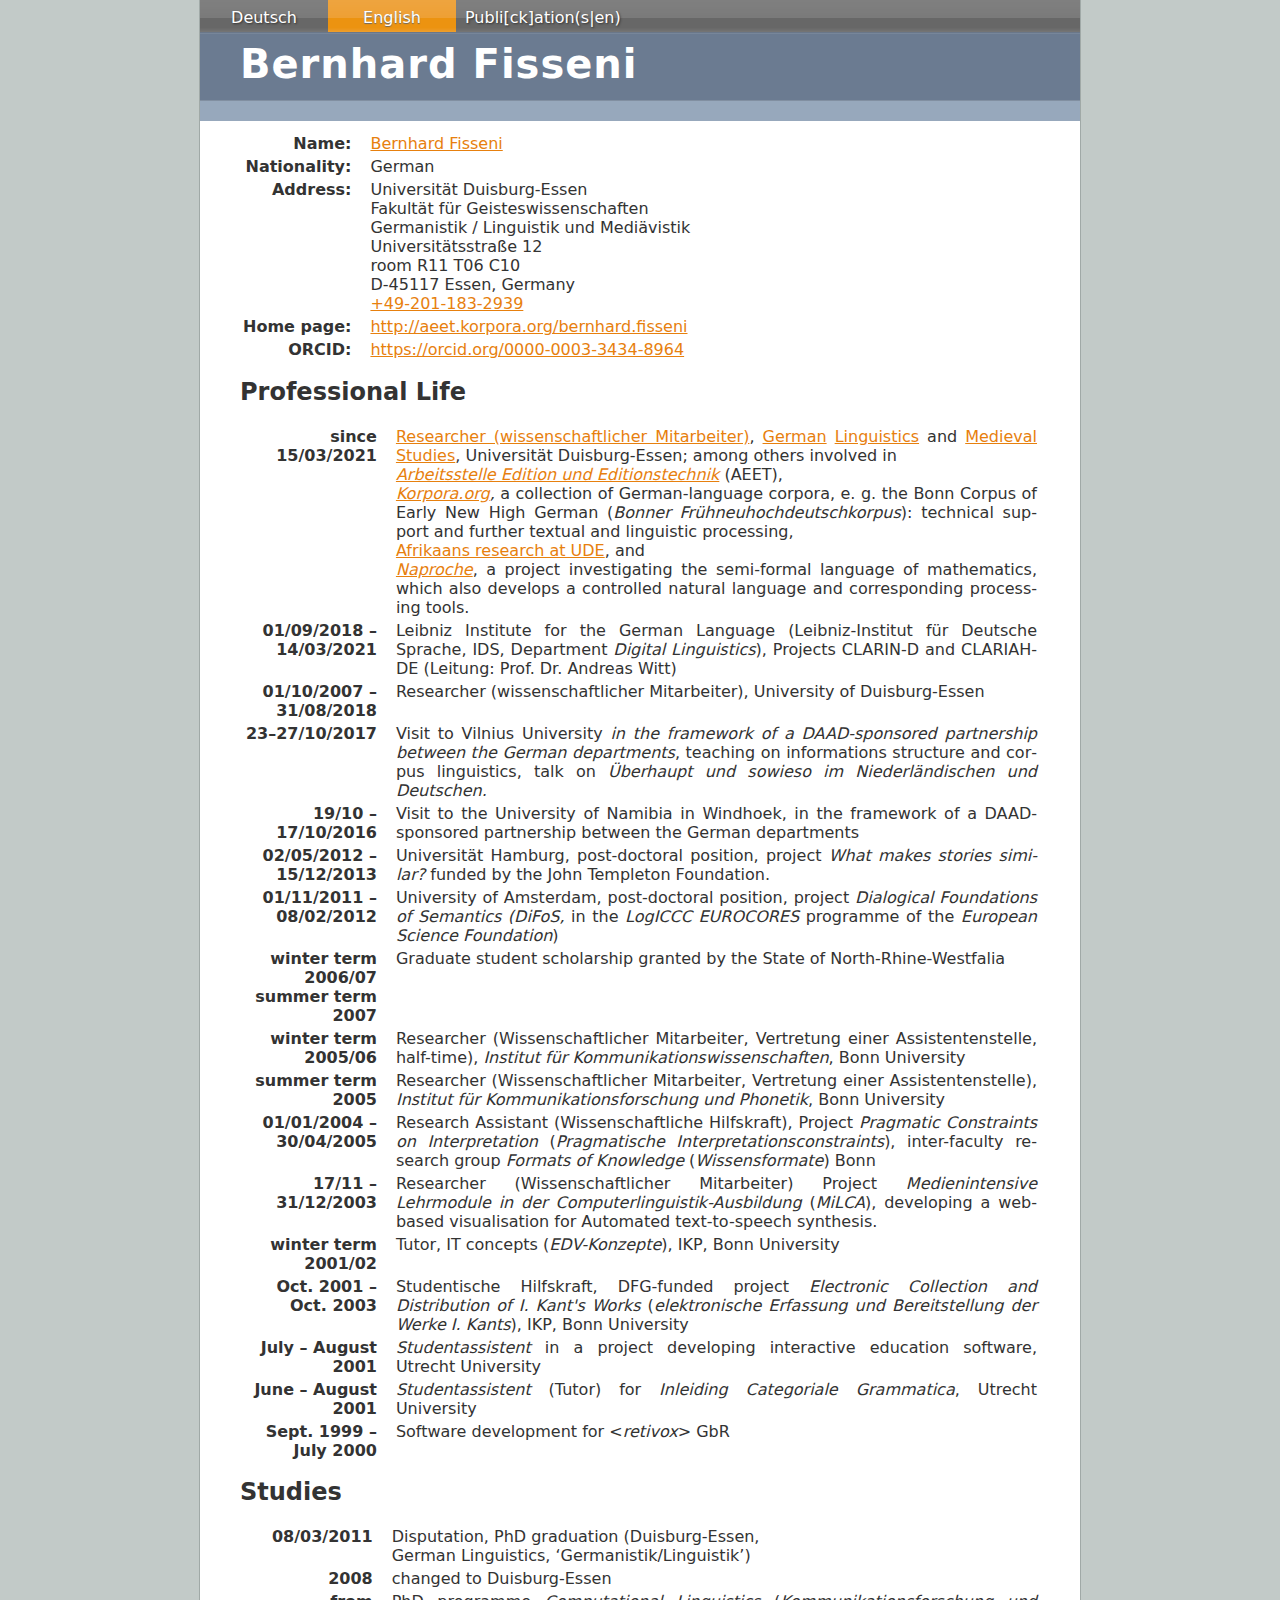
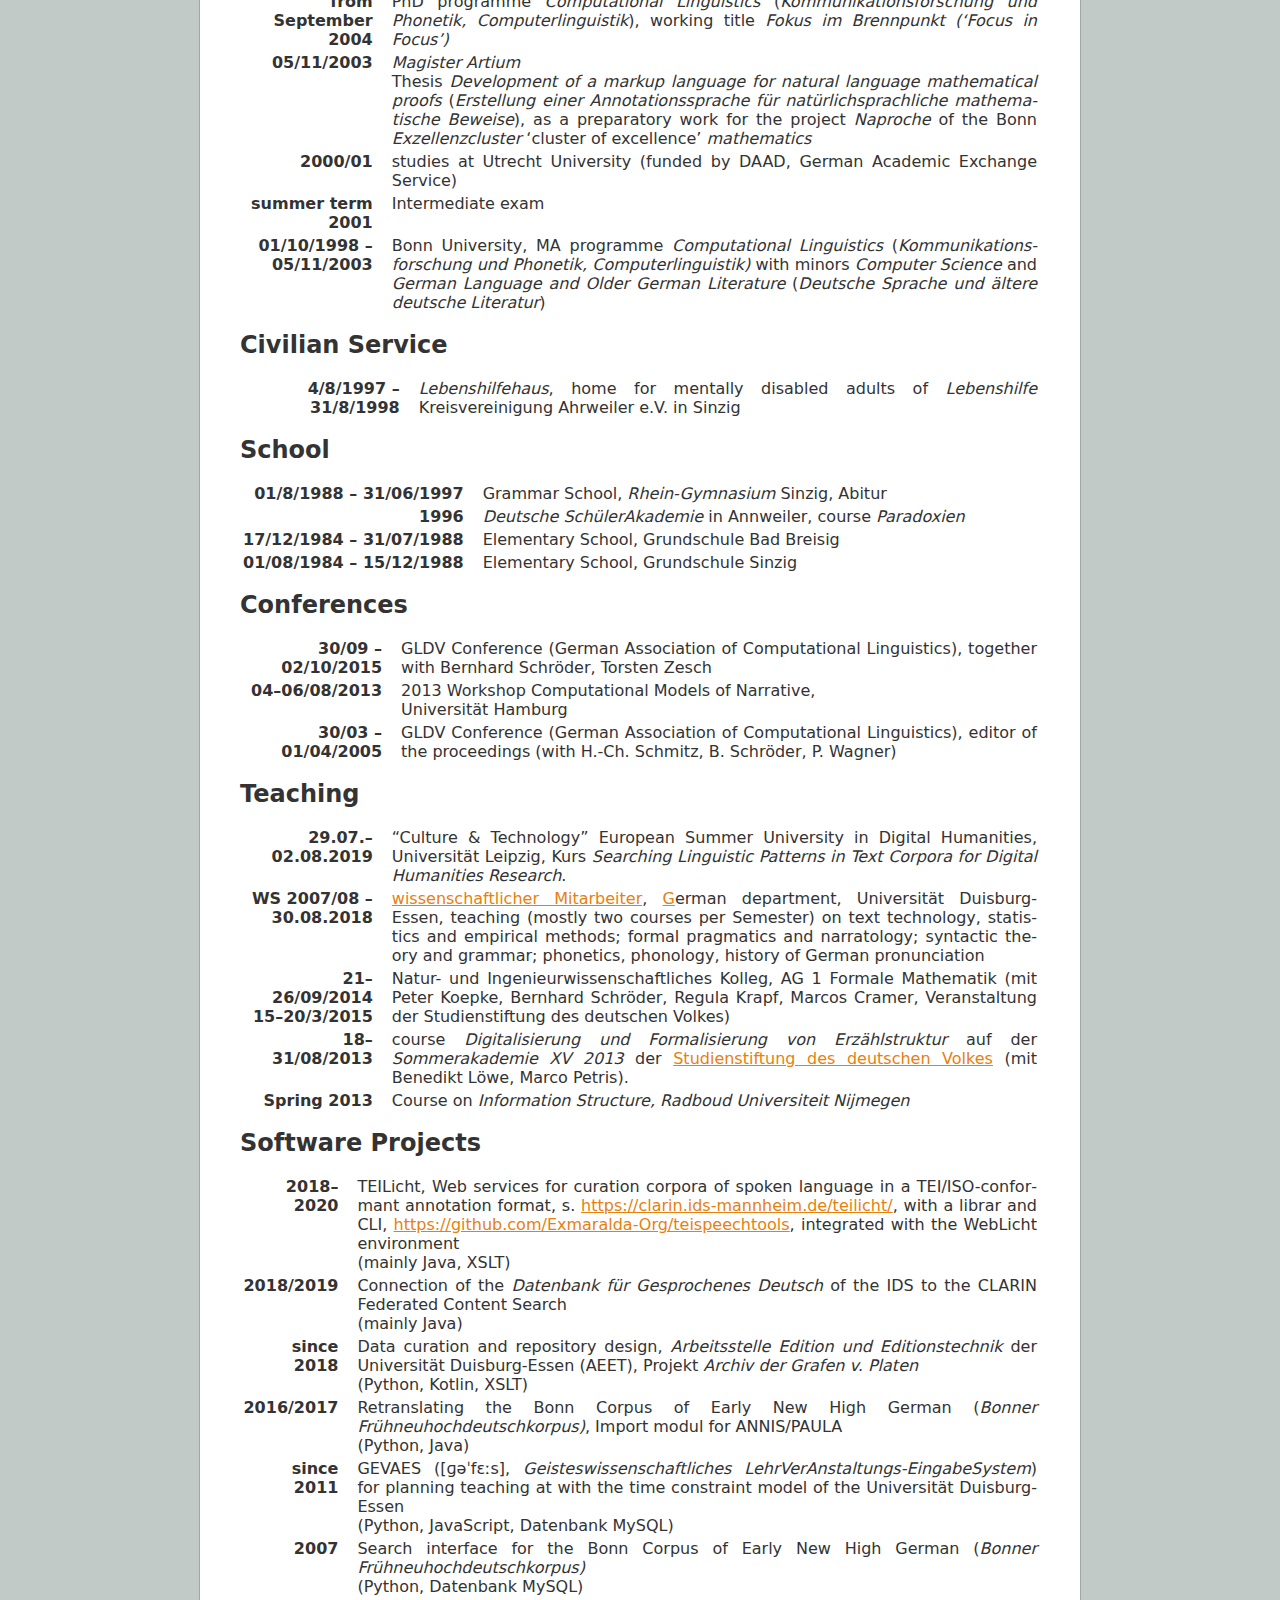
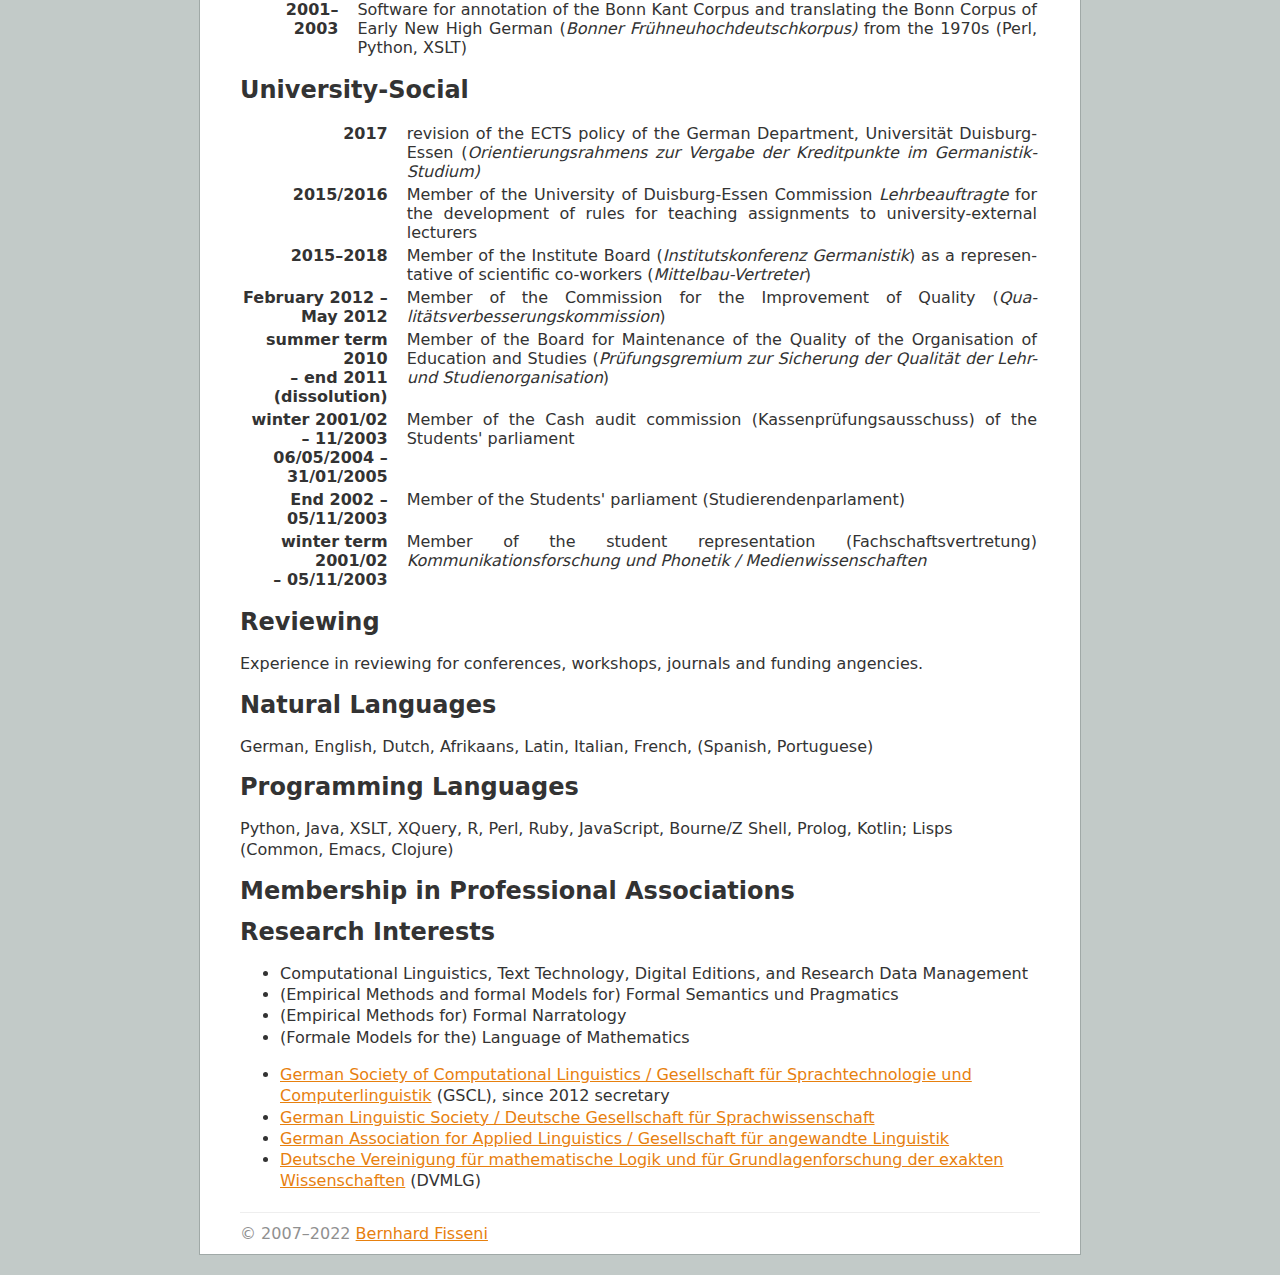
==== commit 70b9c504: "Update English.html: room number" ====
--- a/English/English.html
+++ b/English/English.html
@@ -61,7 +61,7 @@
                     Fakultät für Geisteswissenschaften<br>
                     Germanistik / Linguistik und Mediävistik<br>
                     Universitätsstraße 12<br>
-                    room R11 T06 D10<br>
+                    room R11 T06 C10<br>
                     D-45117 Essen, Germany
                     <br><a href="tel:+492011832939">+49-201-183-2939</a>
                   </p>
